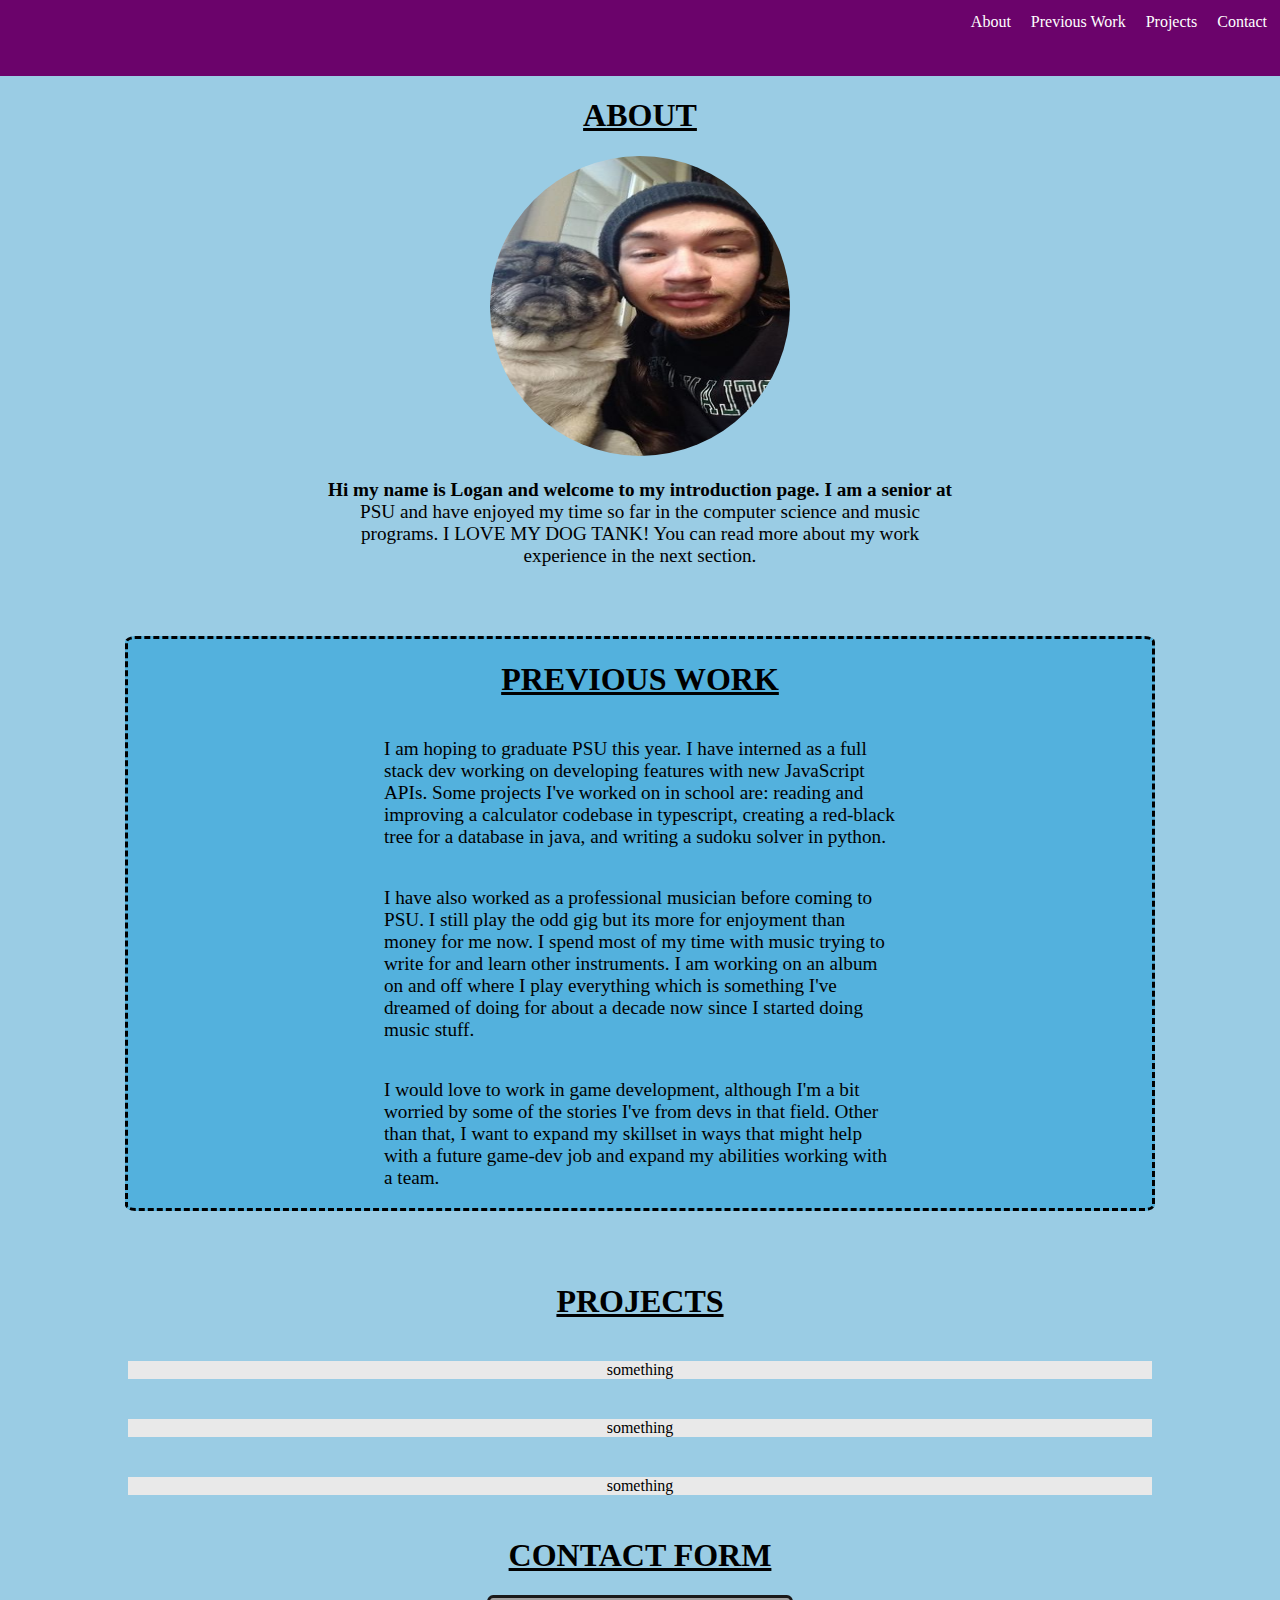
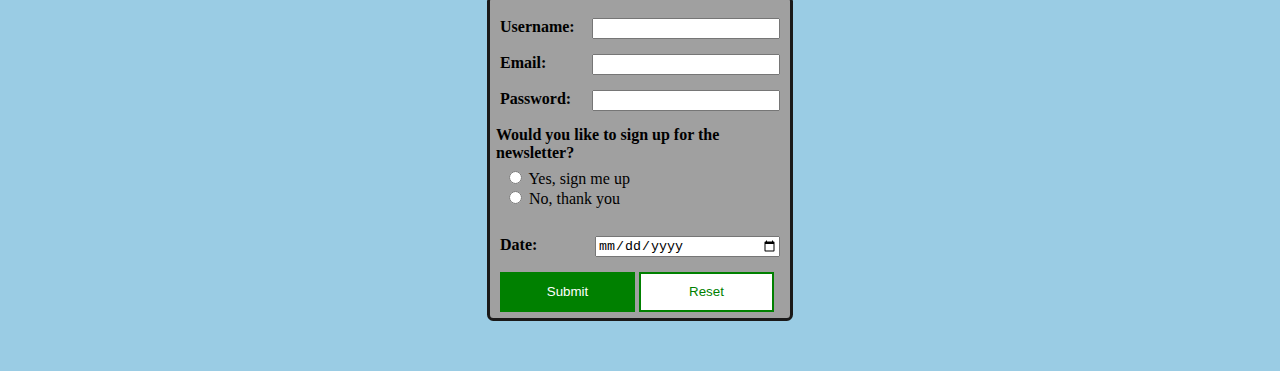
==== index.html @ 836128fa "Added previous work section & project placeholders" ====
<!DOCTYPE html>
<html lang="en">
  <head>
    <meta charset="UTF-8" />
    <meta http-equiv="X-UA-Compatible" content="IE=edge" />
    <meta name="viewport" content="width=device-width, initial-scale=1.0" />
    <title>Logan's portfolio</title>
    <link rel="stylesheet" href="../styles.css" />
    <link rel="stylesheet" href="index-styles.css" />
  </head>
  <body>
    <nav>
      <div class="flex-container">
        <div class="flex-item">
          <a href="#about" class="nav-link">About</a>
        </div>
        <div class="flex-item">
          <a href="#previous-work" class="nav-link">Previous Work</a>
        </div>
        <div class="flex-item">
          <a href="#projects" class="nav-link">Projects</a>
        </div>
        <div class="flex-item">
          <a href="#contact" class="nav-link">Contact</a>
        </div>
      </div>
    </nav>
    <main>
      <div id="about" class="section">
        <h1 class="sectionHeader">ABOUT</h1>
        <img
          src="images/tank_pfp.jpg"
          alt="selfie of Logan and his dog Tank"
          width="200"
          height="200"
          class="profile-picture"
        />
        <br />
        <p id="intro-paragraph" class="text-body">
          Hi my name is Logan and welcome to my introduction page. I am a senior
          at PSU and have enjoyed my time so far in the computer science and
          music programs. I LOVE MY DOG TANK! You can read more about my work
          experience in the next section.
        </p>
      </div>

      <div id="previous-work" class="section">
        <h1 class="sectionHeader">PREVIOUS WORK</h1>
        <p class="text-body">
          I am hoping to graduate PSU this year. I have interned as a full stack
          dev working on developing features with new JavaScript APIs. Some
          projects I've worked on in school are: reading and improving a
          calculator codebase in typescript, creating a red-black tree for a
          database in java, and writing a sudoku solver in python.
        </p>
        <p class="text-body">
          I have also worked as a professional musician before coming to PSU. I
          still play the odd gig but its more for enjoyment than money for me
          now. I spend most of my time with music trying to write for and learn
          other instruments. I am working on an album on and off where I play
          everything which is something I've dreamed of doing for about a decade
          now since I started doing music stuff.
        </p>
        <p class="text-body">
          I would love to work in game development, although I'm a bit worried
          by some of the stories I've from devs in that field. Other than that,
          I want to expand my skillset in ways that might help with a future
          game-dev job and expand my abilities working with a team.
        </p>
      </div>

      <div class="project-container section" id="projects">
        <h1 class="sectionHeader">PROJECTS</h1>
        <div class="project-item">something</div>
        <div class="project-item">something</div>
        <div class="project-item">something</div>
      </div>

      <div id="contact" class="section">
        <h1 class="sectionHeader">CONTACT FORM</h1>
        <div class="container">
          <form class="form" action="">
            <label for="user" class="section-label">Username: </label>
            <input type="text" id="user" class="input-box" /><br /><br />
            <label for="email" class="section-label">Email: </label>
            <input type="email" id="email" class="input-box" /><br /><br />
            <label for="pass" class="section-label">Password: </label>
            <input type="password" id="pass" class="input-box" /><br /><br />

            <fieldset id="newsLetter">
              <legend class="section-label">
                Would you like to sign up for the newsletter?
              </legend>
              <input
                type="radio"
                class="input-radio"
                id="newsLetterYes"
                name="newsLetter"
              />
              <label for="newsLetterYes">Yes, sign me up </label> <br />
              <input
                type="radio"
                class="input-radio"
                id="newsLetterNo"
                name="newsLetter"
              />
              <label for="newsLetterNo">No, thank you </label>
            </fieldset>
            <br />
            <label for="date" class="section-label">Date: </label>
            <input type="date" id="date" class="input-box" /><br /><br />
            <input
              type="submit"
              value="Submit"
              class="btn btn-primary"
              id="submit"
            />
            <input type="reset" value="Reset" class="btn btn-secondary" />
          </form>
        </div>
      </div>
    </main>
  </body>
</html>
---- index-styles.css ----
body {
  margin: 0px;
  --button-primary: rgb(107, 3, 107);
  --button-hover: rgb(3, 100, 3);
  --button-active: rgb(233, 184, 25);
  --text-color: rgb(255, 255, 255);
  background-color: rgb(154, 204, 228);
  --element-highlight-color: rgb(83, 177, 221);
  --container-border-color: rgb(26, 25, 25);
  --container-background-color: rgb(160, 160, 160);
  --primary-bg-color: green;
  --primary-bg-color-hover: orange;
  --primary-text-color: white;
  --primary-text-color-hover: black;
  --primary-border-color: green;
  --primary-border-color-hover: black;
  --secondary-bg-color: white;
  --secondary-bg-color-hover: black;
  --secondary-text-color: green;
  --secondary-text-color-hover: red;
  --secondary-border-color: green;
  --secondary-border-color-hover: red;
  margin: auto;
  text-align: center;
}

.flex-container {
  background-color: var(--button-primary);
  display: flex;
  flex-wrap: wrap;
  justify-content: right;
  color: var(--button-primary);
  border-style: solid;
  margin: 0px;
}

.flex-item {
  background-color: var(--button-primary);
  height: 50px;
  padding: 10px;
  margin: 0px;
}

.flex-item:hover {
  background-color: var(--button-hover);
}

.flex-item:active {
  background-color: var(--button-active);
}

.flex-item:focus-within {
  border-style: solid;
  border-color: var(--button-active);
}

.nav-link {
  color: var(--text-color);
  display: table-cell;
  text-align: center;
  vertical-align: middle;
  text-decoration: none;
  outline-color: transparent;
}

.profile-picture {
  border-radius: 100%;
  width: 300px;
  height: 300px;
}

.section {
  margin-bottom: 50px;
}

.sectionHeader {
  text-decoration: underline;
  text-align: center;
}

#intro-paragraph {
  text-align: center;
}

#intro-paragraph::first-line {
  font-weight: bolder;
}

#previous-work {
  background-color: var(--element-highlight-color);
  width: 80%;
  display: inline-block;
  border-radius: 1%;
  border-style: dashed;
}

.text-body {
  display: inline-block;
  text-align: left;
  width: 50%;
  font-size: larger;
}

.container {
  margin: auto;
  text-align: center;
  width: 300px;
  height: 300px;
  border-style: solid;
  border-radius: 2%;
  border-color: var(--container-border-color);
  background-color: var(--container-background-color);
  position: relative;
  padding-top: 20px;
}

.form {
  margin: auto;
  text-align: left;
  width: 100%;
}

.section-label {
  font-size: medium;
  font-weight: bold;
  margin-left: 10px;
  display: inline-block;
}

fieldset {
  border: 0;
  position: relative;
  left: -20px;
}

.input-box {
  width: 180px;
  position: absolute;
  right: 10px;
}

.input-radio {
  margin-left: 25px;
}

#submit {
  margin-left: 10px;
}

.btn {
  width: 135px;
  height: 40px;
}

.btn-primary {
  color: var(--primary-text-color);
  background-color: var(--primary-bg-color);
  border-color: var(--primary-border-color);
  border-style: solid;
}

.btn-primary:hover {
  color: var(--primary-text-color-hover);
  background-color: var(--primary-bg-color-hover);
  border-color: var(--primary-border-color-hover);
  border-style: solid;
}

.btn-secondary {
  color: var(--secondary-text-color);
  background-color: var(--secondary-bg-color);
  border-color: var(--secondary-border-color);
  border-style: solid;
}

.btn-secondary:hover {
  color: var(--secondary-text-color-hover);
  background-color: var(--secondary-bg-color-hover);
  border-color: var(--secondary-border-color-hover);
  border-style: solid;
}

.project-container {
  margin: auto;
  text-align: center;
  justify-content: center;
  width: 100%;
  height: 100%;
  position: relative;
}

.project-item {
  display: inline-block;
  text-align: center;
  background-color: rgb(233, 233, 233);
  justify-content: center;
  color: black;
  margin: 20px;
  width: 80%;
}

.video {
  width: 100%;
  height: 100%;
}
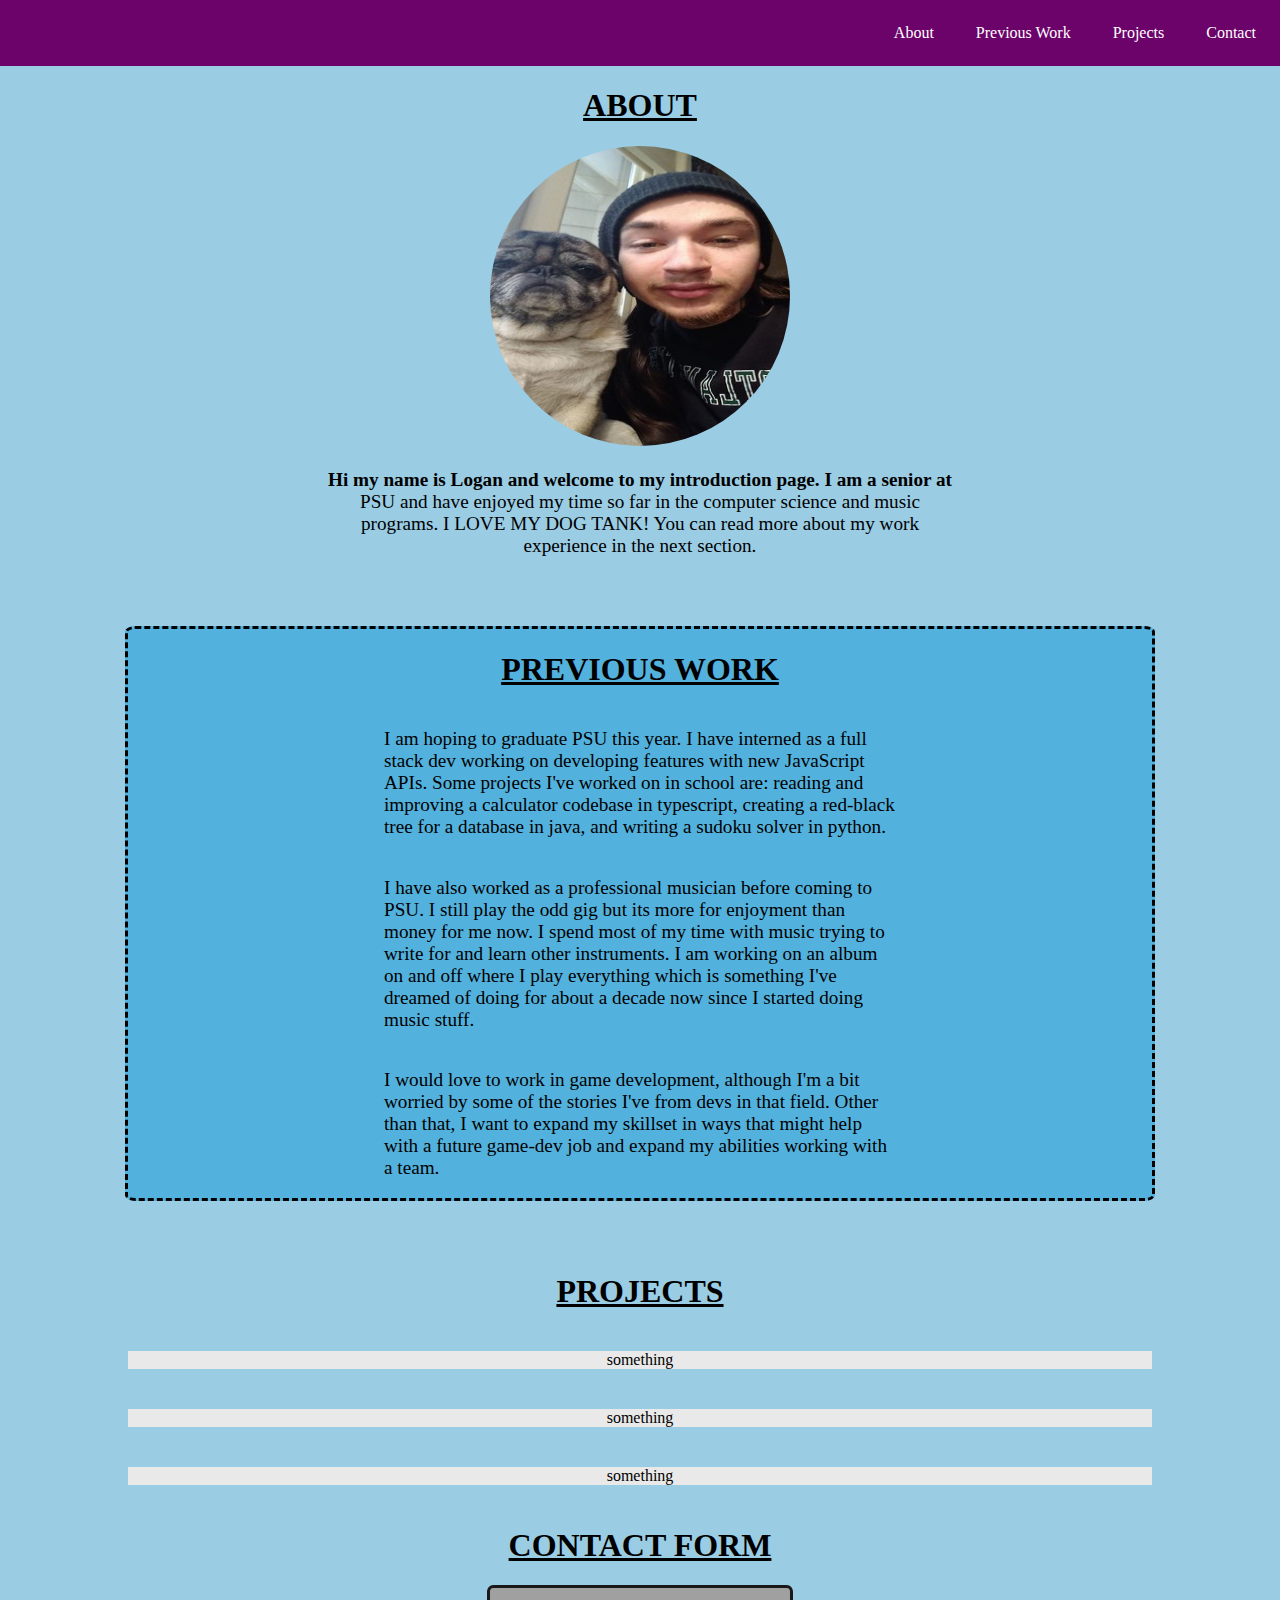
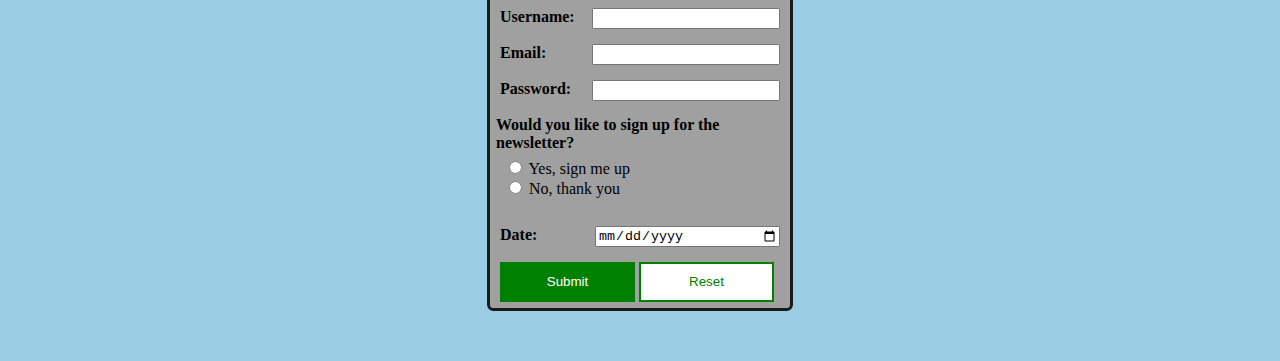
==== commit 127c16ef: "Navbar now works by clicking any part" ====
--- a/index.html
+++ b/index.html
@@ -7,6 +7,8 @@
     <title>Logan's portfolio</title>
     <link rel="stylesheet" href="../styles.css" />
     <link rel="stylesheet" href="index-styles.css" />
+    <script src="https://ajax.googleapis.com/ajax/libs/jquery/3.1.0/jquery.min.js"></script>
+    <script defer src="index.js"></script>
   </head>
   <body>
     <nav>
--- a/index-styles.css
+++ b/index-styles.css
@@ -35,32 +35,31 @@
 }
 
 .flex-item {
-  background-color: var(--button-primary);
-  height: 50px;
-  padding: 10px;
+  display: inline-block;
+  padding: 1px;
   margin: 0px;
 }
 
-.flex-item:hover {
-  background-color: var(--button-hover);
-}
-
-.flex-item:active {
+.nav-link:active {
   background-color: var(--button-active);
 }
 
-.flex-item:focus-within {
+.nav-link:focus-within {
   border-style: solid;
   border-color: var(--button-active);
 }
 
 .nav-link {
   color: var(--text-color);
-  display: table-cell;
-  text-align: center;
-  vertical-align: middle;
+  display: inline-block;
+  text-align: center;
   text-decoration: none;
   outline-color: transparent;
+  padding: 20px;
+}
+
+.nav-link:hover {
+  background-color: var(--button-hover);
 }
 
 .profile-picture {
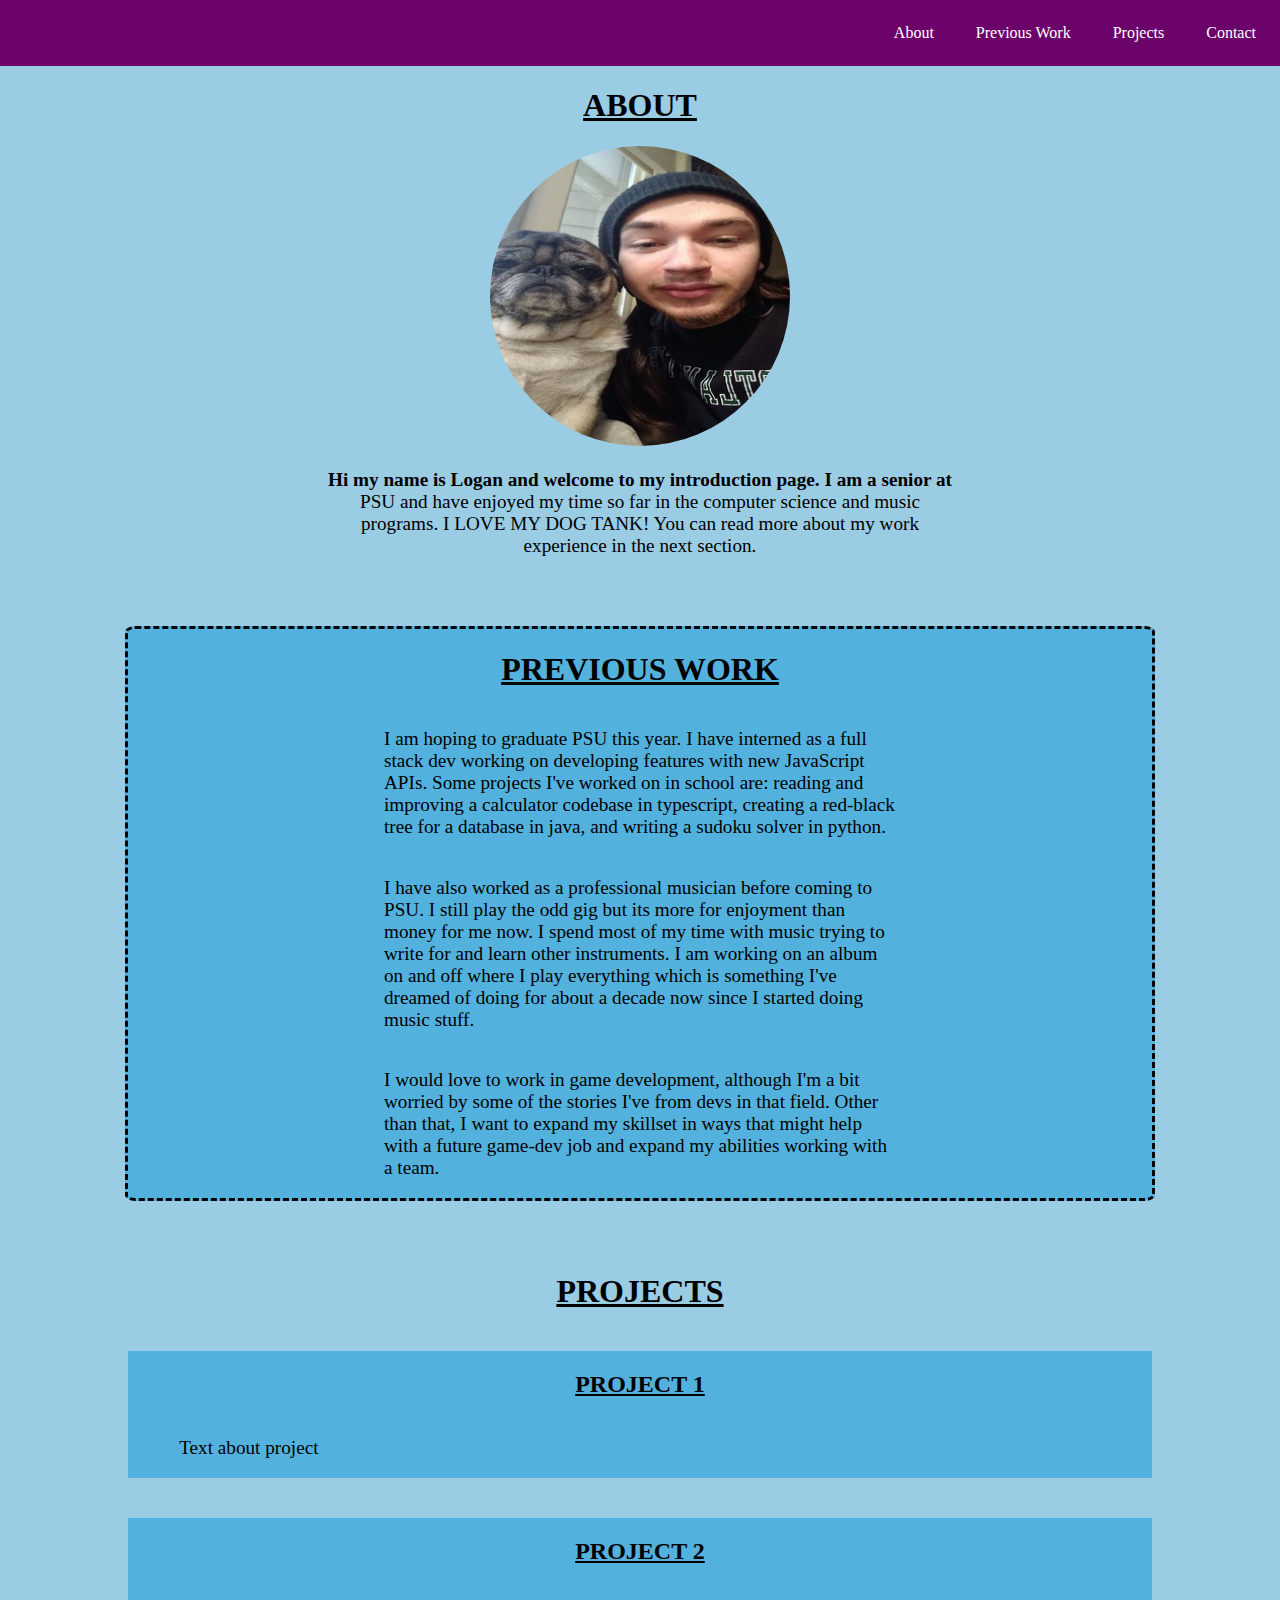
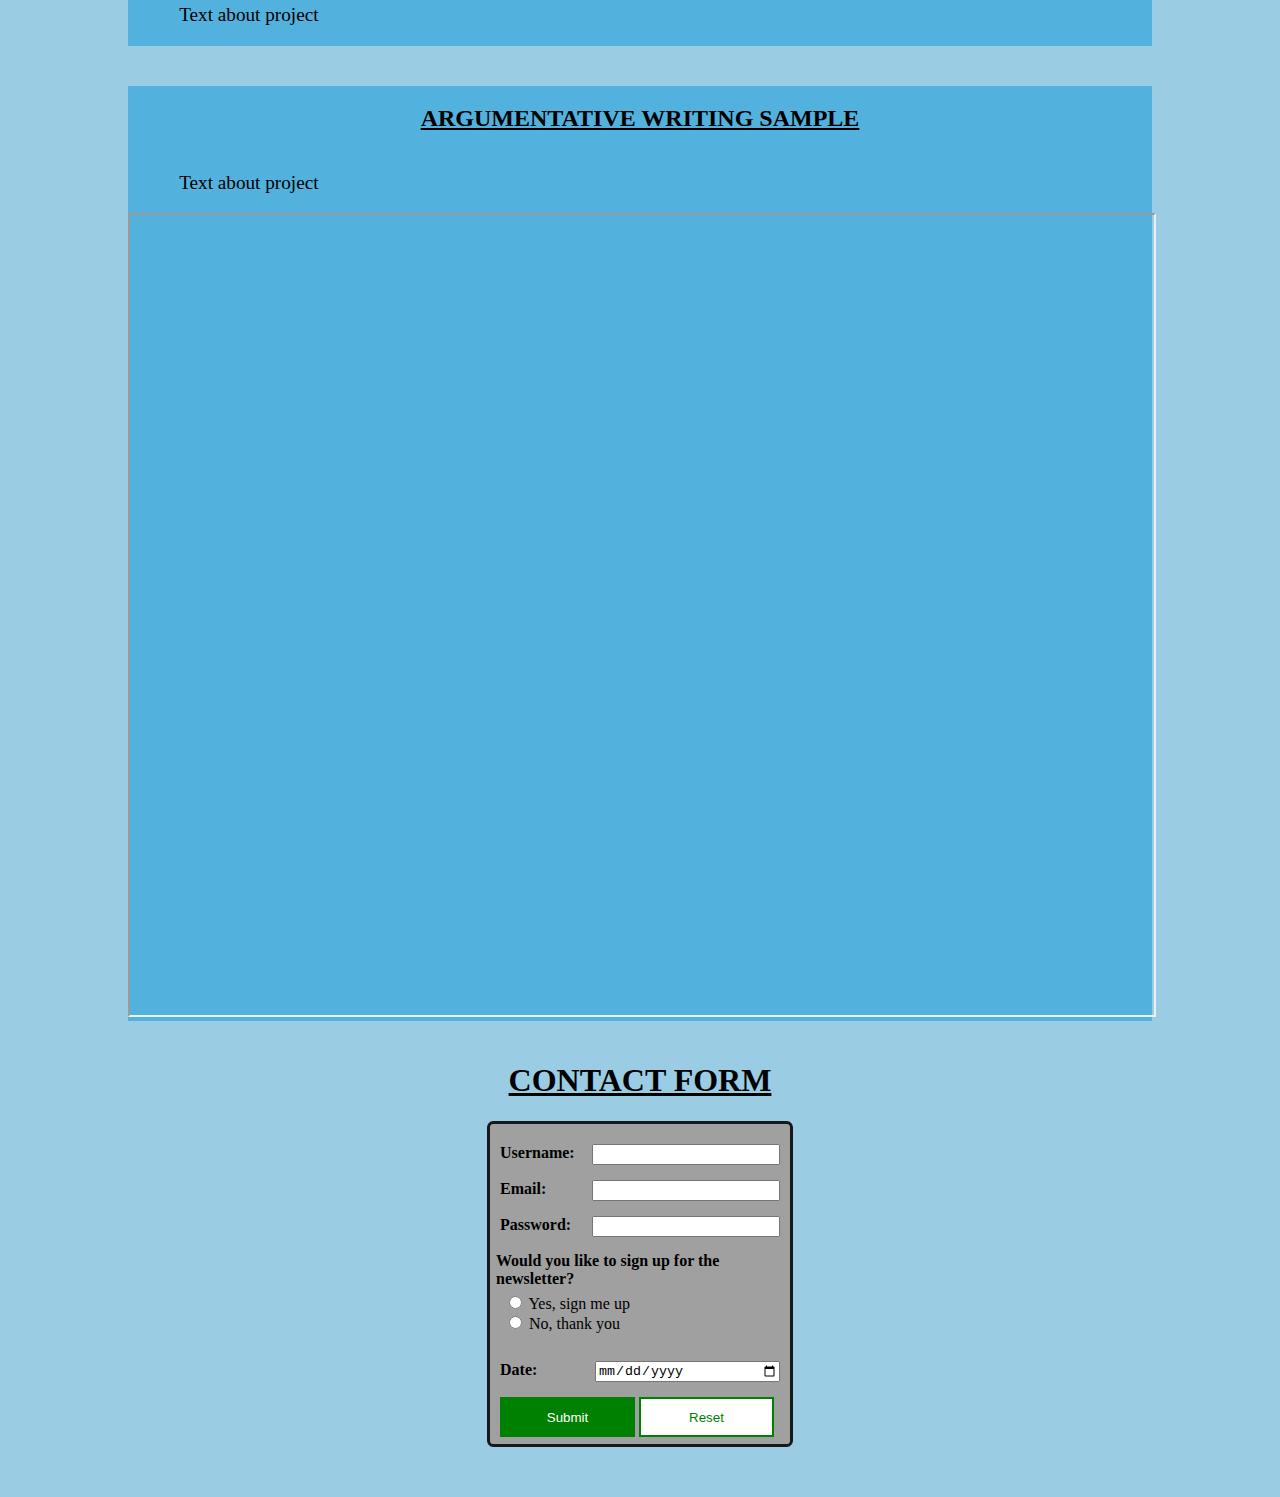
==== commit 82523c97: "Added some js features and project 3" ====
--- a/index.html
+++ b/index.html
@@ -36,6 +36,7 @@
           width="200"
           height="200"
           class="profile-picture"
+          id="pfp"
         />
         <br />
         <p id="intro-paragraph" class="text-body">
@@ -73,15 +74,29 @@
 
       <div class="project-container section" id="projects">
         <h1 class="sectionHeader">PROJECTS</h1>
-        <div class="project-item">something</div>
-        <div class="project-item">something</div>
-        <div class="project-item">something</div>
+        <div class="project-item">
+          <h2 class="sectionHeader">PROJECT 1</h2>
+          <p class="project-text-body">Text about project</p>
+          
+        </div>
+
+        <div class="project-item">
+          <h2 class="sectionHeader">PROJECT 2</h2>
+          <p class="project-text-body">Text about project</p>
+
+        </div>
+        
+        <div class="project-item">
+          <h2 class="sectionHeader">ARGUMENTATIVE WRITING SAMPLE</h2>
+          <p class="project-text-body">Text about project</p>
+          <iframe class="pdf" src="Sexism in Music Research Paper.pdf"></iframe>
+        </div>
       </div>
 
       <div id="contact" class="section">
         <h1 class="sectionHeader">CONTACT FORM</h1>
         <div class="container">
-          <form class="form" action="">
+          <form class="form" id="contactForm" action="" onsubmit="return false">
             <label for="user" class="section-label">Username: </label>
             <input type="text" id="user" class="input-box" /><br /><br />
             <label for="email" class="section-label">Email: </label>
--- a/index-styles.css
+++ b/index-styles.css
@@ -100,6 +100,13 @@
   font-size: larger;
 }
 
+.project-text-body {
+  display: inline-block;
+  text-align: left;
+  width: 90%;
+  font-size: larger;
+}
+
 .container {
   margin: auto;
   text-align: center;
@@ -191,14 +198,14 @@
 .project-item {
   display: inline-block;
   text-align: center;
-  background-color: rgb(233, 233, 233);
+  background-color: var(--element-highlight-color);
   justify-content: center;
   color: black;
   margin: 20px;
   width: 80%;
 }
 
-.video {
+.pdf {
   width: 100%;
-  height: 100%;
+  height: 800px;
 }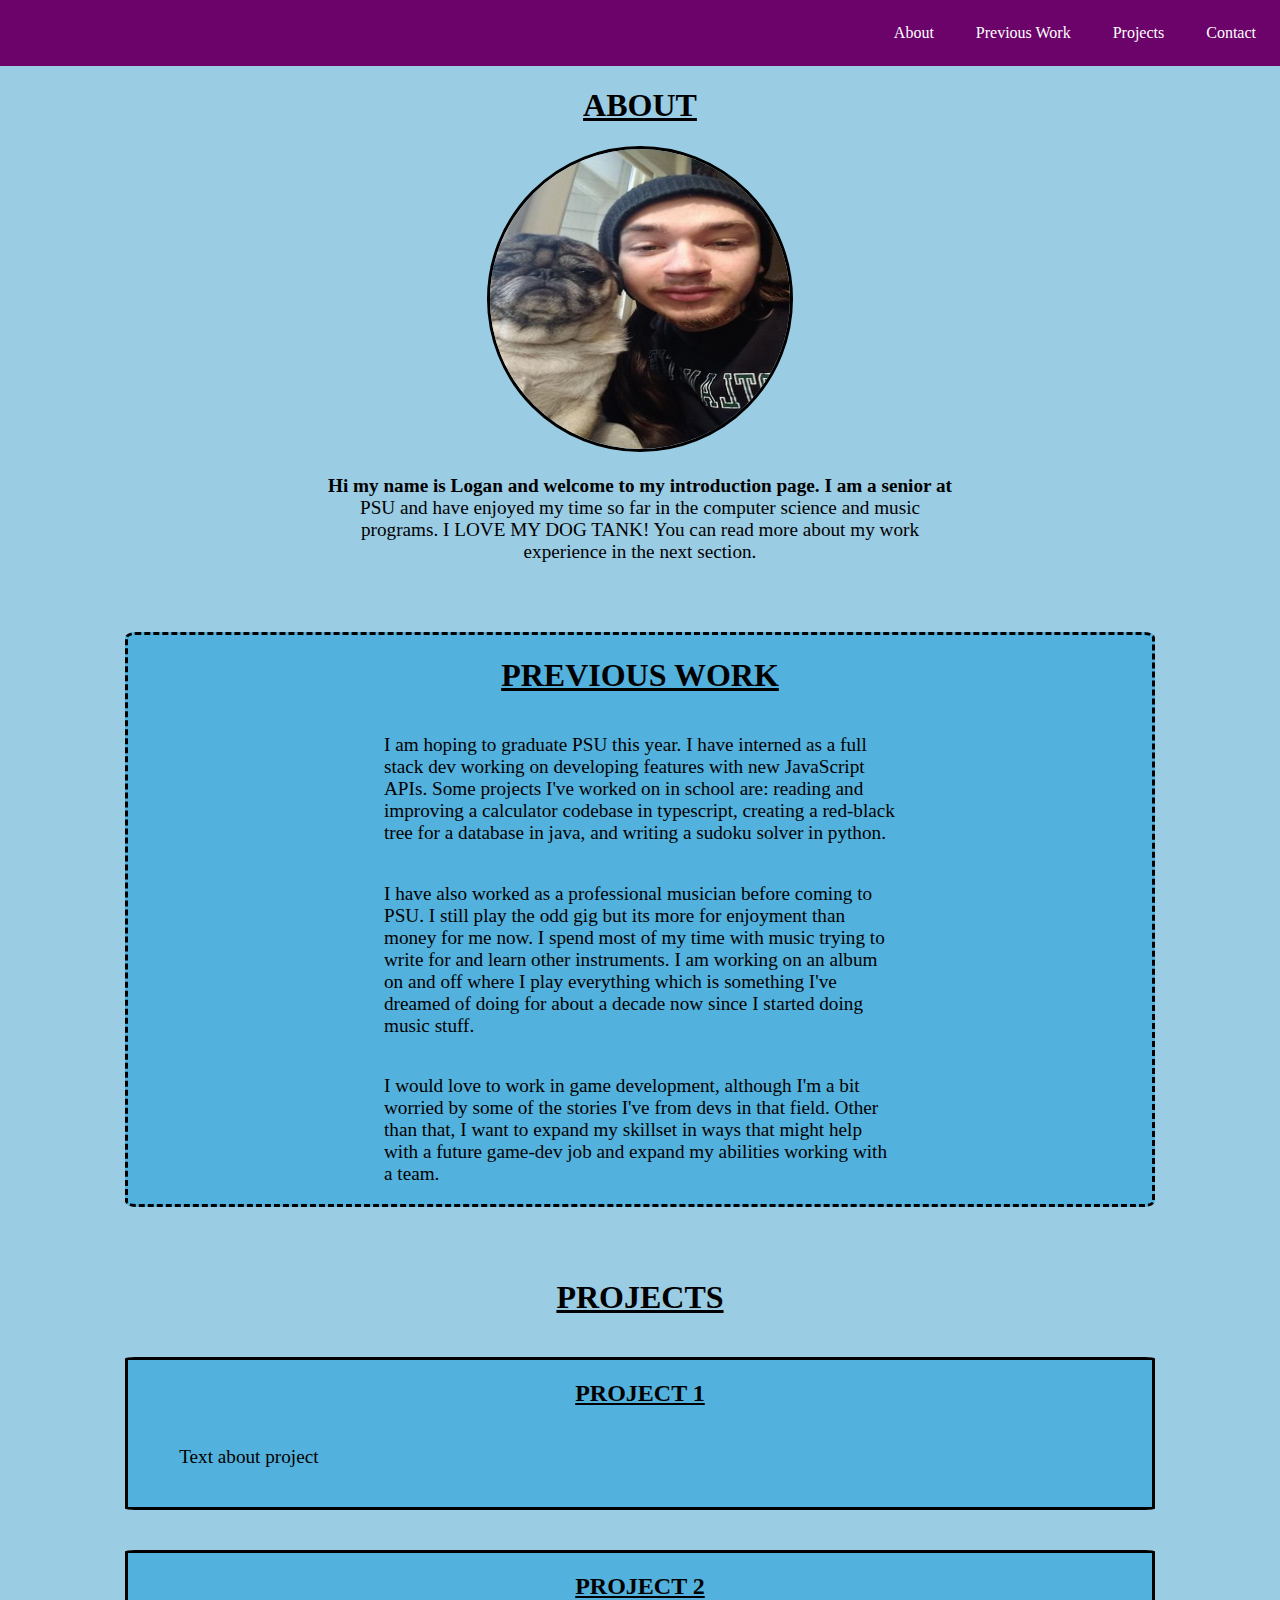
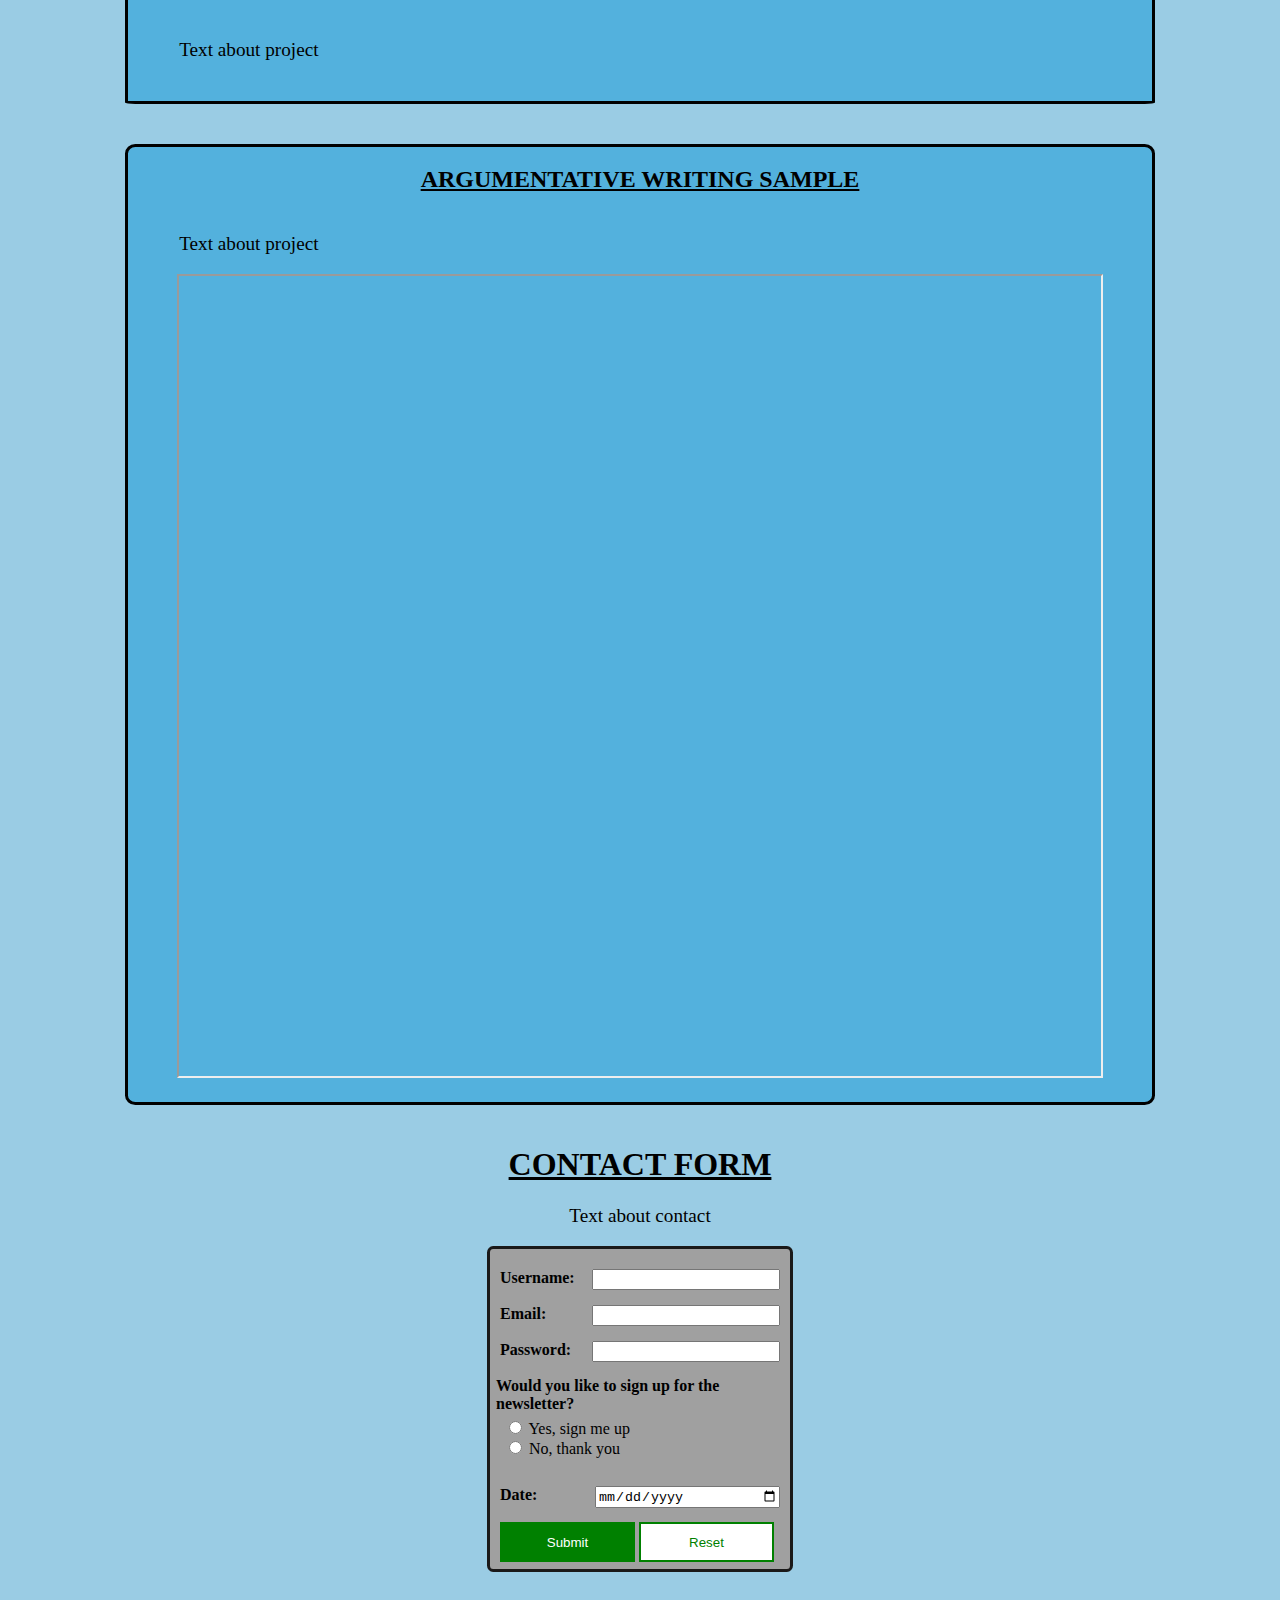
==== commit 136894b0: "Added styles and placeholder text to more sections" ====
--- a/index.html
+++ b/index.html
@@ -77,7 +77,7 @@
         <div class="project-item">
           <h2 class="sectionHeader">PROJECT 1</h2>
           <p class="project-text-body">Text about project</p>
-          
+
         </div>
 
         <div class="project-item">
@@ -95,6 +95,7 @@
 
       <div id="contact" class="section">
         <h1 class="sectionHeader">CONTACT FORM</h1>
+        <p id="contact-text" class="text-body">Text about contact</p>
         <div class="container">
           <form class="form" id="contactForm" action="" onsubmit="return false">
             <label for="user" class="section-label">Username: </label>
--- a/index-styles.css
+++ b/index-styles.css
@@ -66,6 +66,7 @@
   border-radius: 100%;
   width: 300px;
   height: 300px;
+  border: solid;
 }
 
 .section {
@@ -98,6 +99,12 @@
   text-align: left;
   width: 50%;
   font-size: larger;
+}
+
+#contact-text {
+  text-align: center;
+  width: 40%;
+  margin-top: 0px;
 }
 
 .project-text-body {
@@ -202,10 +209,13 @@
   justify-content: center;
   color: black;
   margin: 20px;
+  padding-bottom: 20px;
   width: 80%;
+  border-radius: 1%;
+  border-style: solid;
 }
 
 .pdf {
-  width: 100%;
+  width: 90%;
   height: 800px;
-}+}
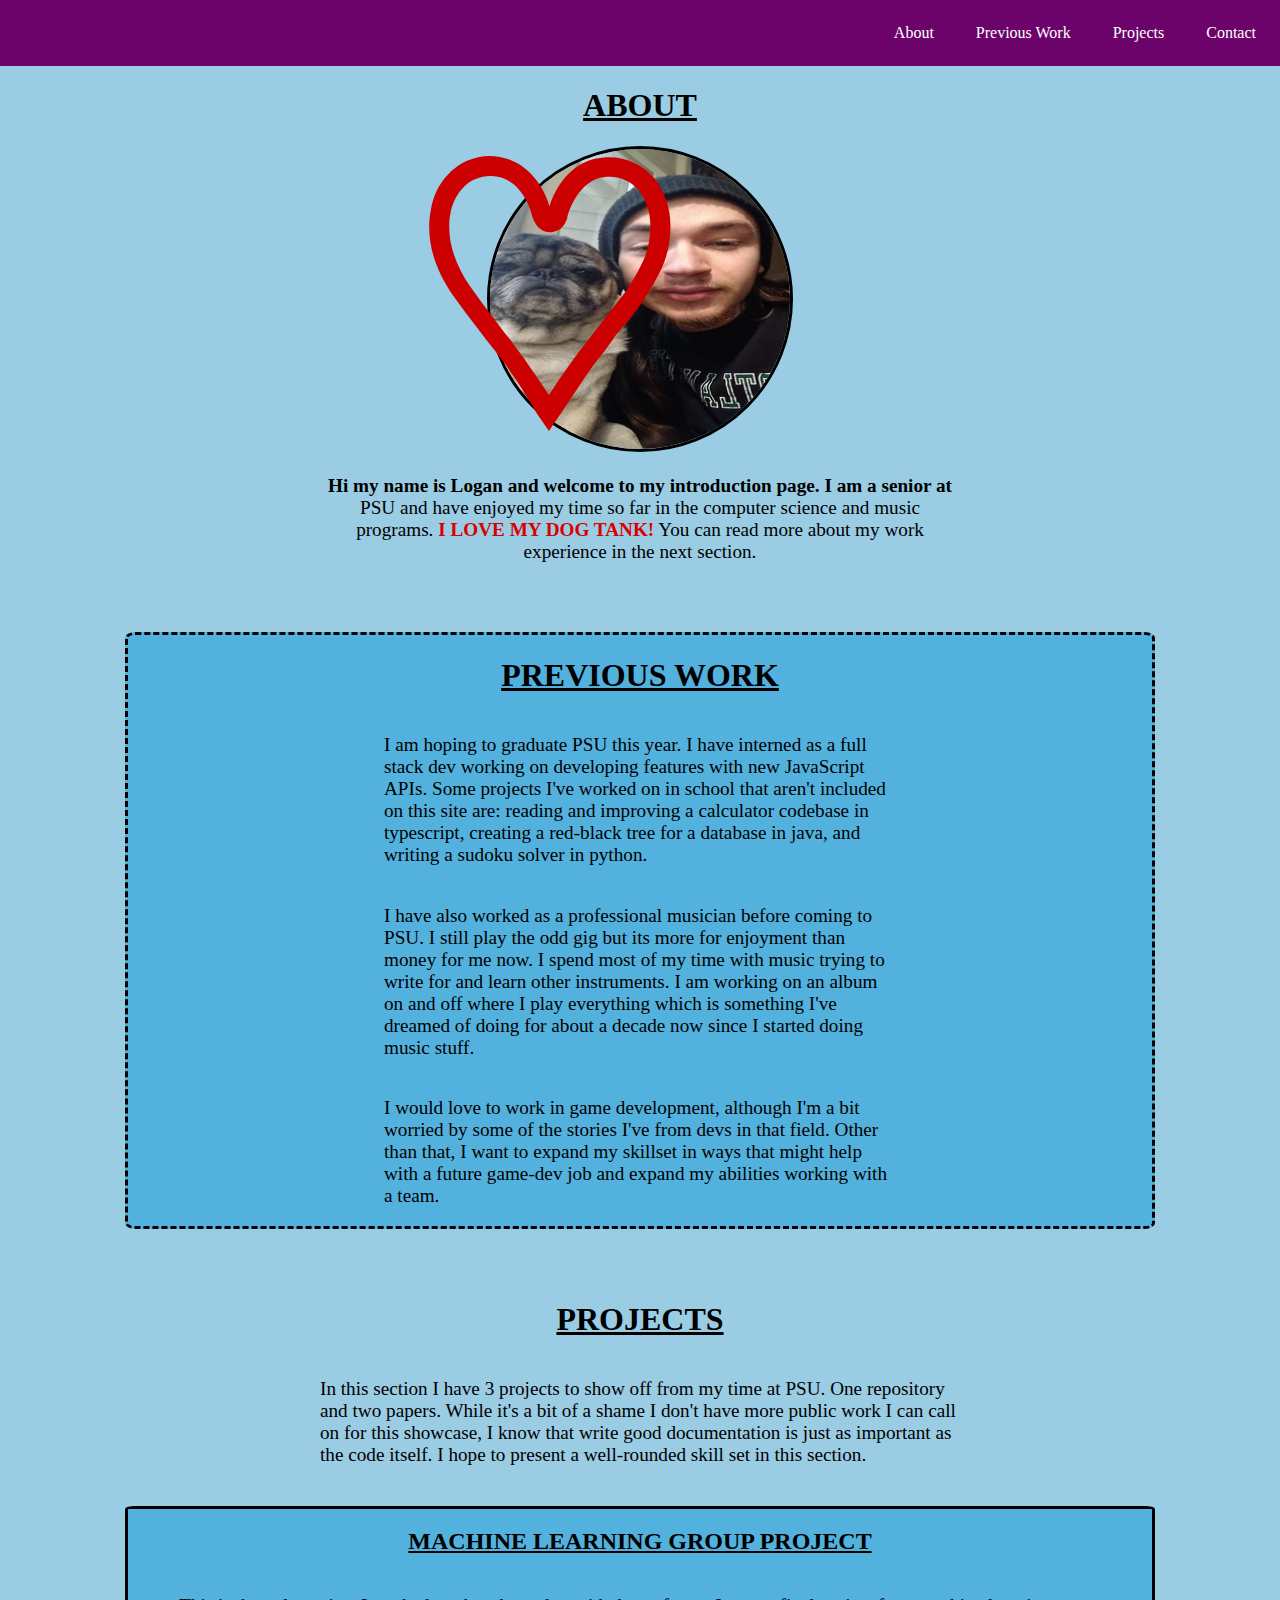
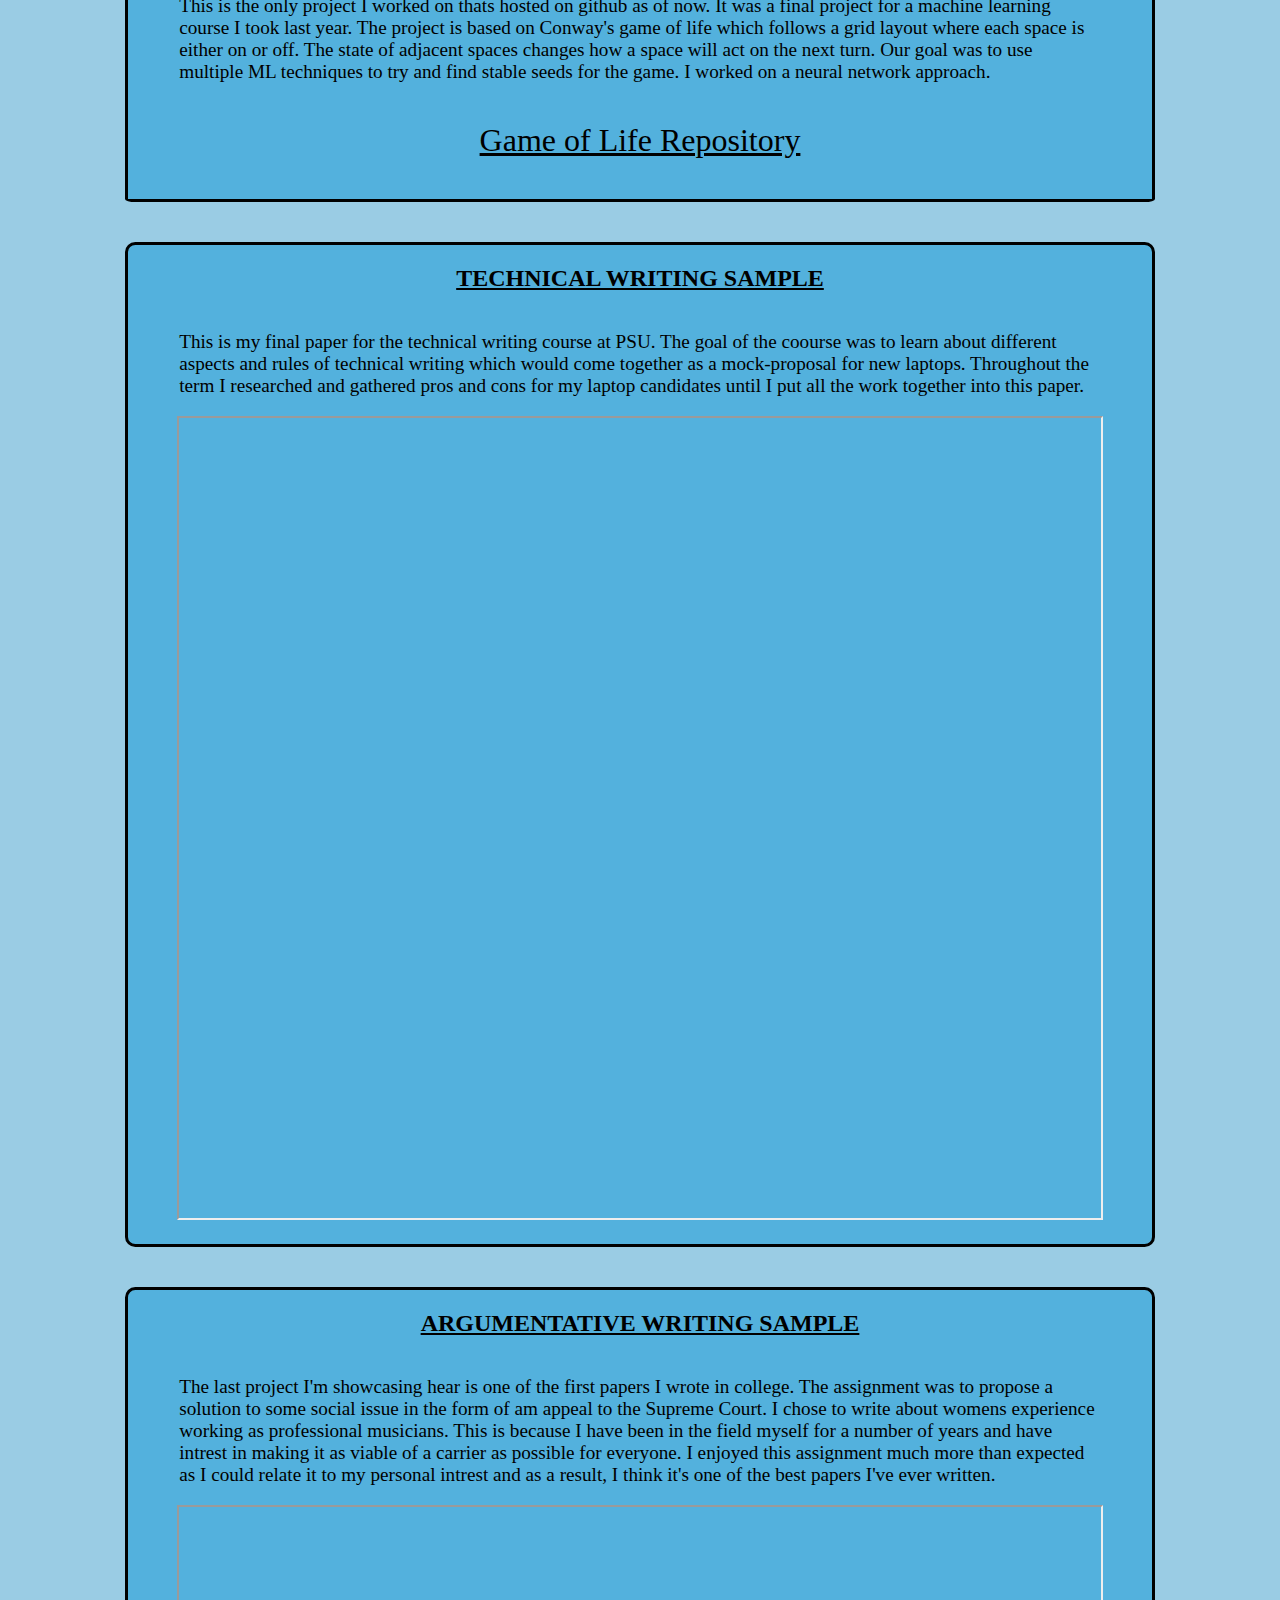
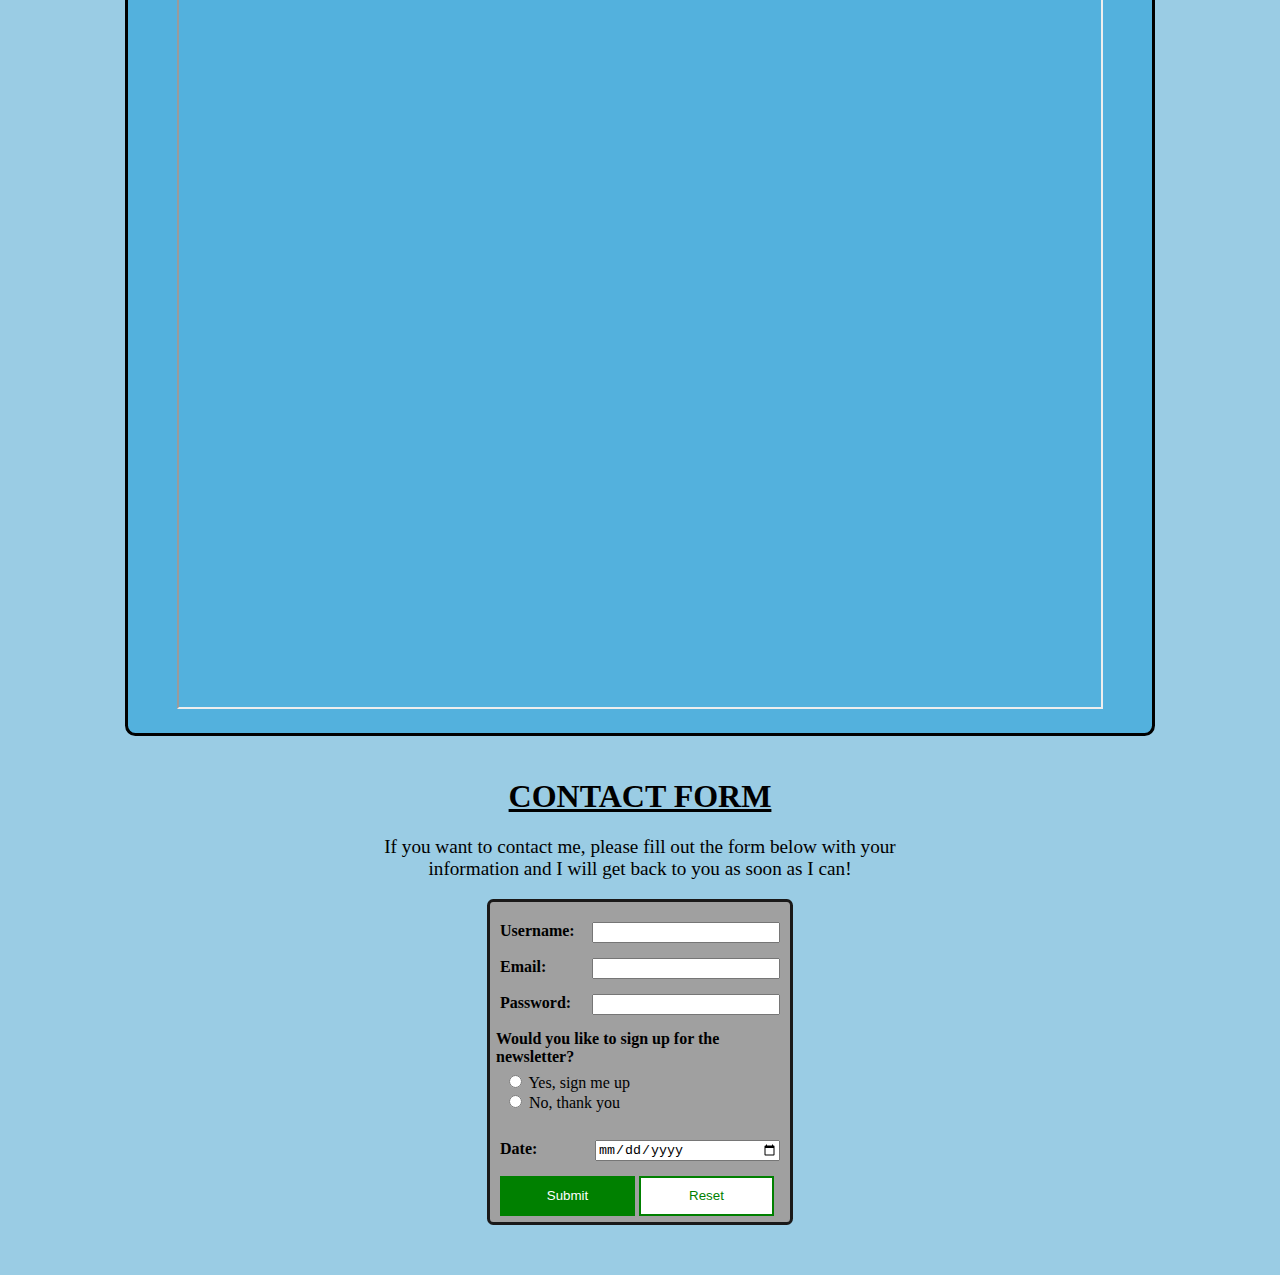
==== commit f135b52b: "All content and supporting text added" ====
--- a/index.html
+++ b/index.html
@@ -7,7 +7,6 @@
     <title>Logan's portfolio</title>
     <link rel="stylesheet" href="../styles.css" />
     <link rel="stylesheet" href="index-styles.css" />
-    <script src="https://ajax.googleapis.com/ajax/libs/jquery/3.1.0/jquery.min.js"></script>
     <script defer src="index.js"></script>
   </head>
   <body>
@@ -30,6 +29,7 @@
     <main>
       <div id="about" class="section">
         <h1 class="sectionHeader">ABOUT</h1>
+        <img id="tank-heart" src="images\Empty_vector_heart.svg"/>
         <img
           src="images/tank_pfp.jpg"
           alt="selfie of Logan and his dog Tank"
@@ -42,7 +42,9 @@
         <p id="intro-paragraph" class="text-body">
           Hi my name is Logan and welcome to my introduction page. I am a senior
           at PSU and have enjoyed my time so far in the computer science and
-          music programs. I LOVE MY DOG TANK! You can read more about my work
+          music programs. 
+          <span id="tank-text">I LOVE MY DOG TANK!</span>
+          You can read more about my work
           experience in the next section.
         </p>
       </div>
@@ -52,9 +54,10 @@
         <p class="text-body">
           I am hoping to graduate PSU this year. I have interned as a full stack
           dev working on developing features with new JavaScript APIs. Some
-          projects I've worked on in school are: reading and improving a
-          calculator codebase in typescript, creating a red-black tree for a
-          database in java, and writing a sudoku solver in python.
+          projects I've worked on in school that aren't included on this site
+          are: reading and improving a calculator codebase in typescript,
+          creating a red-black tree for a database in java, and writing a sudoku
+          solver in python.
         </p>
         <p class="text-body">
           I have also worked as a professional musician before coming to PSU. I
@@ -74,28 +77,74 @@
 
       <div class="project-container section" id="projects">
         <h1 class="sectionHeader">PROJECTS</h1>
+        <p class="text-body">
+          In this section I have 3 projects to show off from my time at PSU. One
+          repository and two papers. While it's a bit of a shame I don't have
+          more public work I can call on for this showcase, I know that write
+          good documentation is just as important as the code itself. I hope to
+          present a well-rounded skill set in this section.
+        </p>
         <div class="project-item">
-          <h2 class="sectionHeader">PROJECT 1</h2>
-          <p class="project-text-body">Text about project</p>
-
+          <h2 class="sectionHeader">MACHINE LEARNING GROUP PROJECT</h2>
+          <p class="project-text-body">
+            This is the only project I worked on thats hosted on github as of
+            now. It was a final project for a machine learning course I took
+            last year. The project is based on Conway's game of life which
+            follows a grid layout where each space is either on or off. The
+            state of adjacent spaces changes how a space will act on the next
+            turn. Our goal was to use multiple ML techniques to try and find
+            stable seeds for the game. I worked on a neural network approach.
+          </p>
+          <a
+            href="https://github.com/cmdrpug/GameOfLife-Thresher"
+            class="nav-link"
+            id="game-of-life-link"
+            >Game of Life Repository</a
+          >
         </div>
 
         <div class="project-item">
-          <h2 class="sectionHeader">PROJECT 2</h2>
-          <p class="project-text-body">Text about project</p>
+          <h2 class="sectionHeader">TECHNICAL WRITING SAMPLE</h2>
+          <p class="project-text-body">
+            This is my final paper for the technical writing course at PSU. The
+            goal of the coourse was to learn about different aspects and rules
+            of technical writing which would come together as a mock-proposal
+            for new laptops. Throughout the term I researched and gathered pros
+            and cons for my laptop candidates until I put all the work together
+            into this paper.
+          </p>
+          <iframe
+            class="pdf"
+            src="projects/Assignment 10 - Logan Anderson.pdf"
+          ></iframe>
+        </div>
 
-        </div>
-        
         <div class="project-item">
           <h2 class="sectionHeader">ARGUMENTATIVE WRITING SAMPLE</h2>
-          <p class="project-text-body">Text about project</p>
-          <iframe class="pdf" src="Sexism in Music Research Paper.pdf"></iframe>
+          <p class="project-text-body">
+            The last project I'm showcasing hear is one of the first papers I
+            wrote in college. The assignment was to propose a solution to some
+            social issue in the form of am appeal to the Supreme Court. I chose
+            to write about womens experience working as professional musicians.
+            This is because I have been in the field myself for a number of
+            years and have intrest in making it as viable of a carrier as
+            possible for everyone. I enjoyed this assignment much more than
+            expected as I could relate it to my personal intrest and as a
+            result, I think it's one of the best papers I've ever written.
+          </p>
+          <iframe
+            class="pdf"
+            src="projects/Sexism in Music Research Paper.pdf"
+          ></iframe>
         </div>
       </div>
 
       <div id="contact" class="section">
         <h1 class="sectionHeader">CONTACT FORM</h1>
-        <p id="contact-text" class="text-body">Text about contact</p>
+        <p id="contact-text" class="text-body">
+          If you want to contact me, please fill out the form below with your
+          information and I will get back to you as soon as I can!
+        </p>
         <div class="container">
           <form class="form" id="contactForm" action="" onsubmit="return false">
             <label for="user" class="section-label">Username: </label>
--- a/index-styles.css
+++ b/index-styles.css
@@ -4,6 +4,7 @@
   --button-hover: rgb(3, 100, 3);
   --button-active: rgb(233, 184, 25);
   --text-color: rgb(255, 255, 255);
+  --link-text-color: rgb(0, 0, 0);
   background-color: rgb(154, 204, 228);
   --element-highlight-color: rgb(83, 177, 221);
   --container-border-color: rgb(26, 25, 25);
@@ -62,11 +63,34 @@
   background-color: var(--button-hover);
 }
 
+#game-of-life-link {
+  text-decoration: underline;
+  color: var(--link-text-color);
+  font-size: xx-large;
+}
+
 .profile-picture {
   border-radius: 100%;
   width: 300px;
   height: 300px;
   border: solid;
+  position: relative;
+  z-index: 0;
+}
+
+#tank-text {
+  color: rgb(219, 0, 0);
+  font-weight: bold;
+  cursor: pointer;
+}
+
+#tank-heart {
+  position: absolute;
+  width: 275px;
+  margin-left: -75px;
+  margin-top: 10px;
+  display: "none";
+  z-index: 1;
 }
 
 .section {
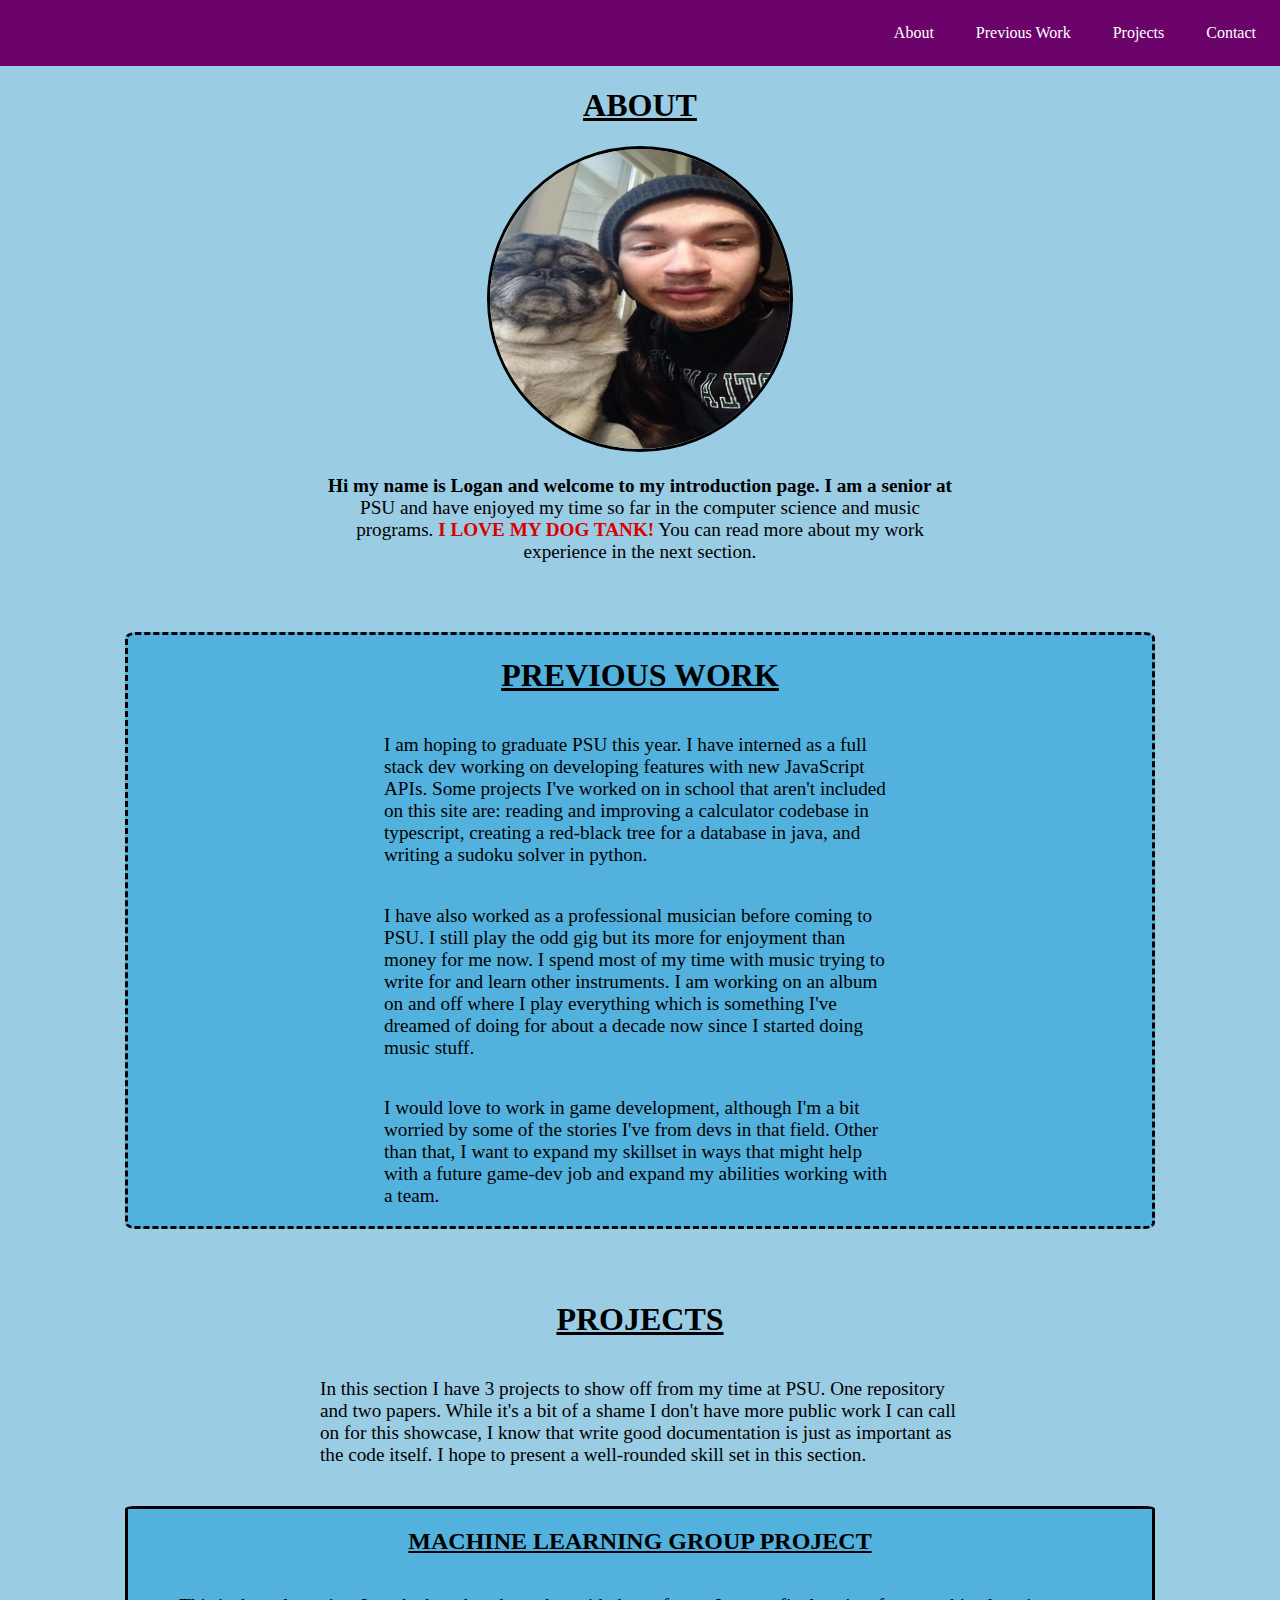
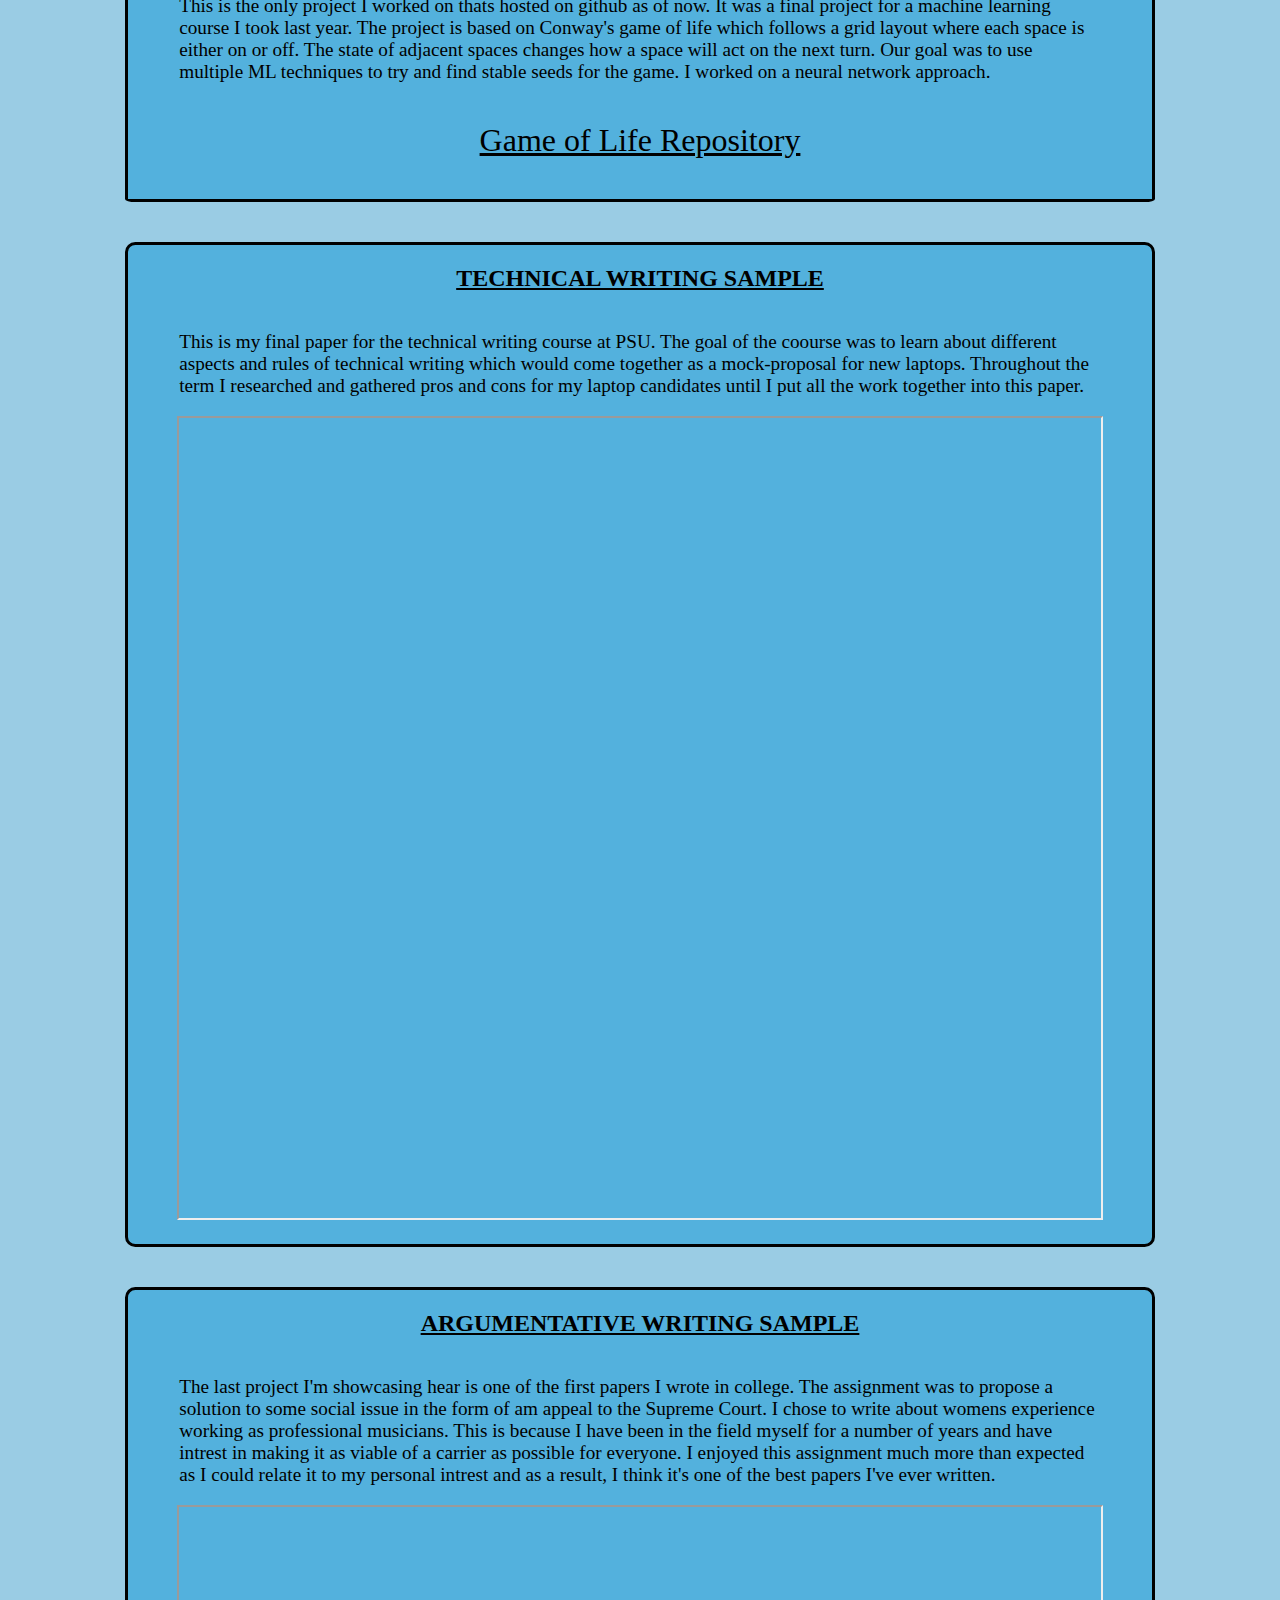
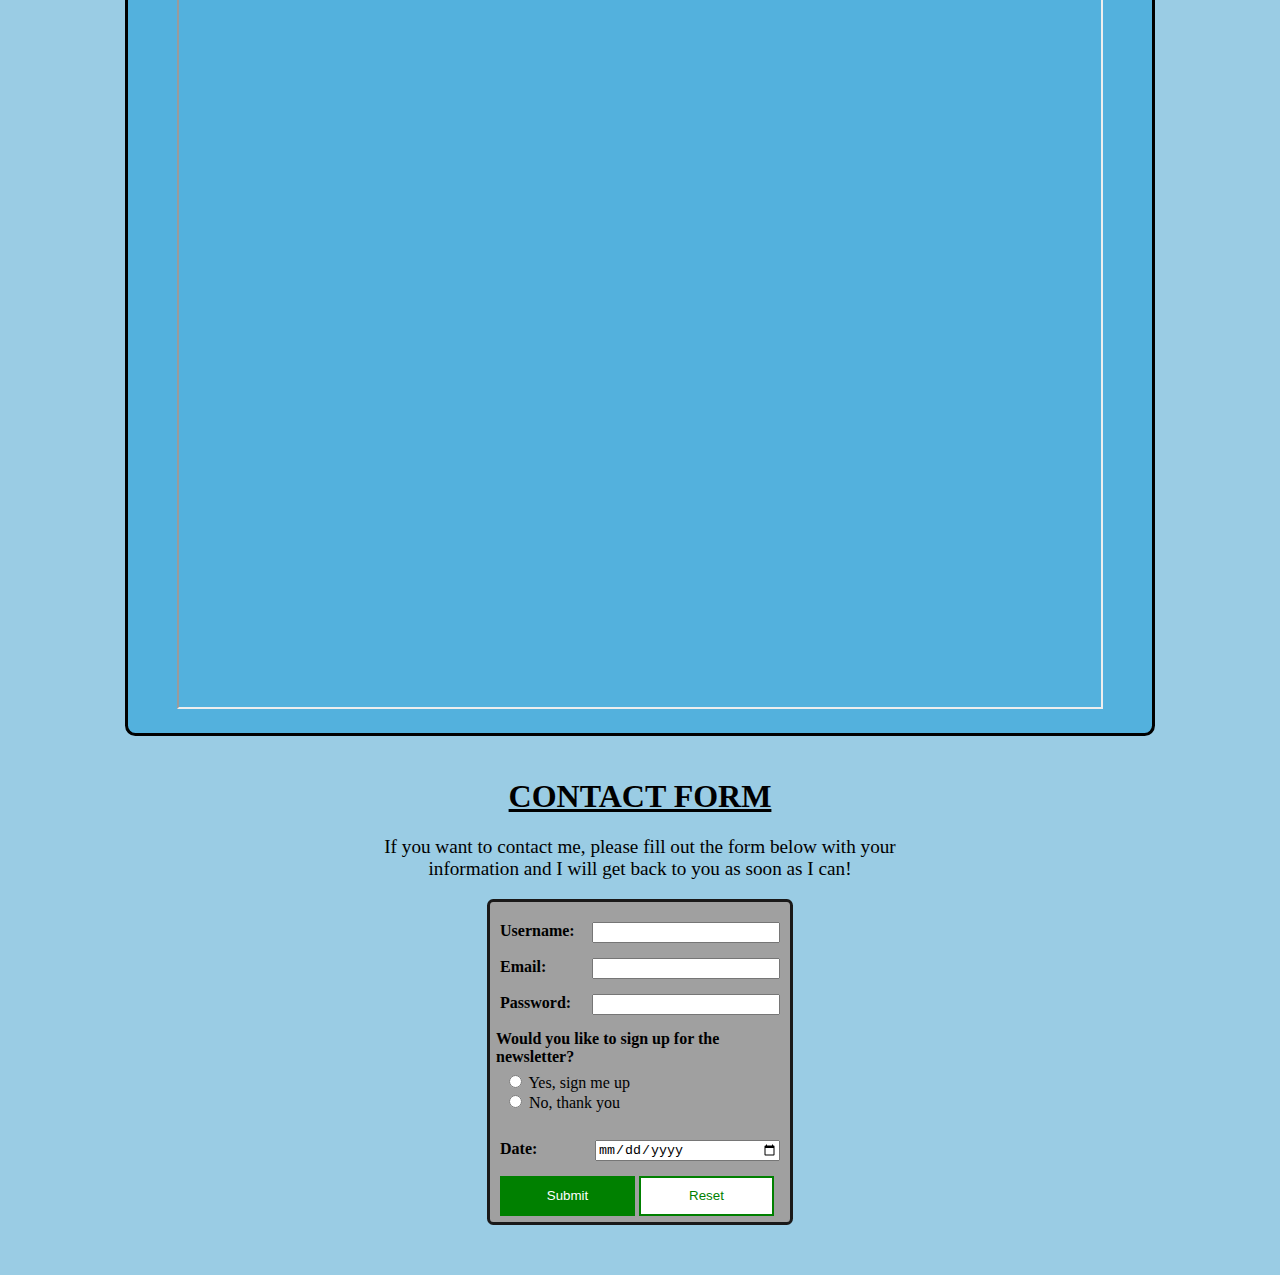
==== commit ce18a504: "added missing alt text" ====
--- a/index.html
+++ b/index.html
@@ -29,7 +29,11 @@
     <main>
       <div id="about" class="section">
         <h1 class="sectionHeader">ABOUT</h1>
-        <img id="tank-heart" src="images\Empty_vector_heart.svg"/>
+        <img
+          id="tank-heart"
+          src="images\Empty_vector_heart.svg"
+          alt="heart icon around tanks cute face"
+        />
         <img
           src="images/tank_pfp.jpg"
           alt="selfie of Logan and his dog Tank"
@@ -42,10 +46,9 @@
         <p id="intro-paragraph" class="text-body">
           Hi my name is Logan and welcome to my introduction page. I am a senior
           at PSU and have enjoyed my time so far in the computer science and
-          music programs. 
+          music programs.
           <span id="tank-text">I LOVE MY DOG TANK!</span>
-          You can read more about my work
-          experience in the next section.
+          You can read more about my work experience in the next section.
         </p>
       </div>
 
--- a/index-styles.css
+++ b/index-styles.css
@@ -81,7 +81,6 @@
 #tank-text {
   color: rgb(219, 0, 0);
   font-weight: bold;
-  cursor: pointer;
 }
 
 #tank-heart {
@@ -89,7 +88,7 @@
   width: 275px;
   margin-left: -75px;
   margin-top: 10px;
-  display: "none";
+  visibility: hidden;
   z-index: 1;
 }
 
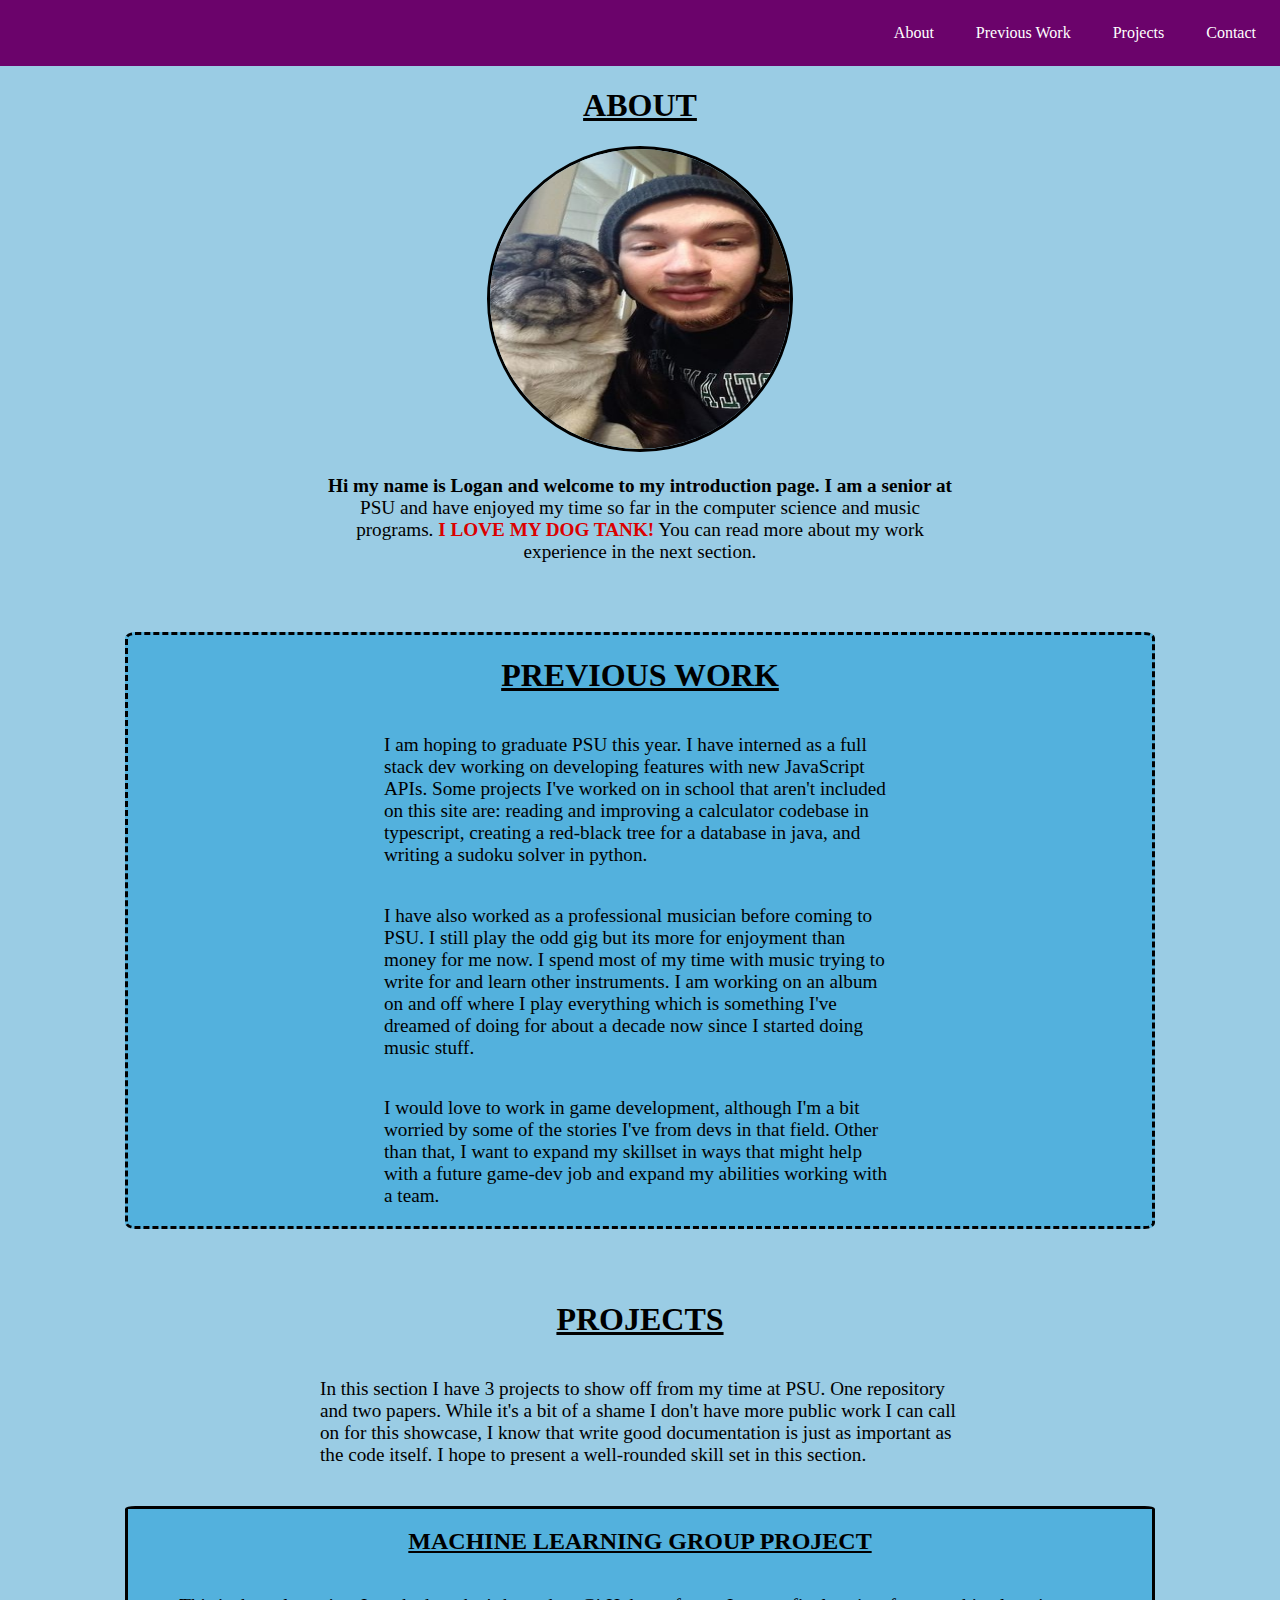
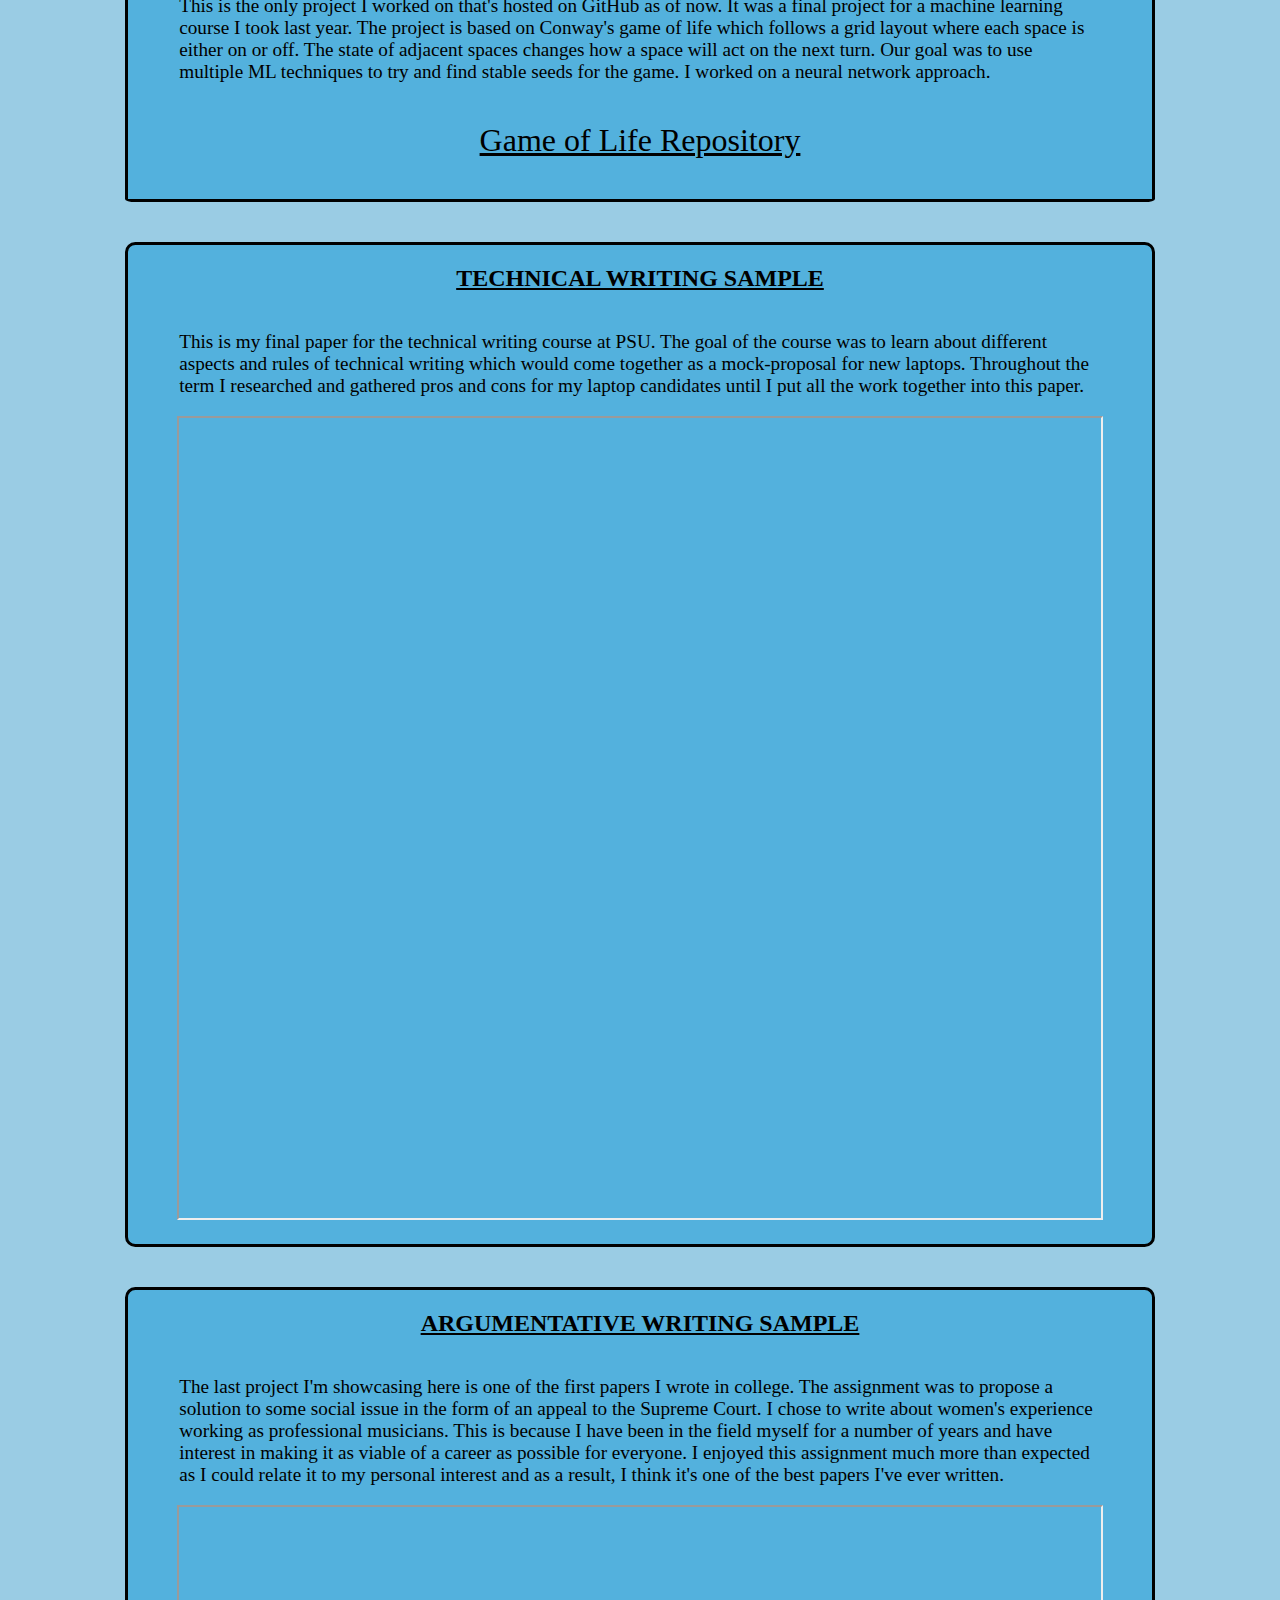
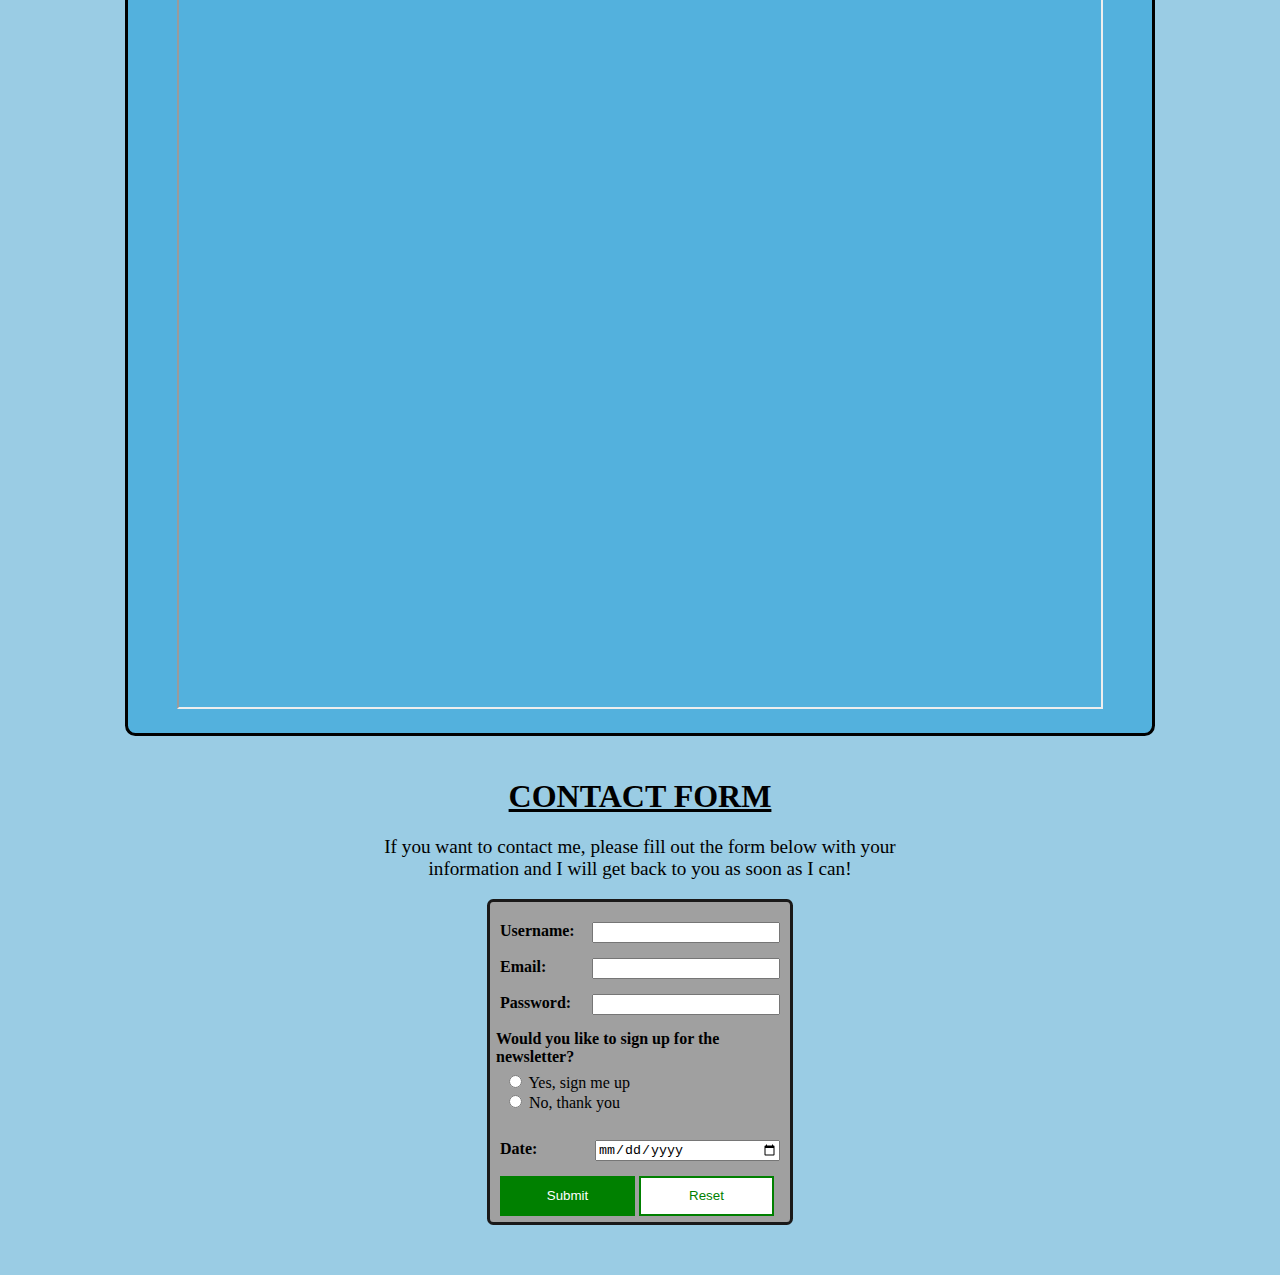
==== commit ec96b509: "Cleaned up files and added README body" ====
--- a/index.html
+++ b/index.html
@@ -90,7 +90,7 @@
         <div class="project-item">
           <h2 class="sectionHeader">MACHINE LEARNING GROUP PROJECT</h2>
           <p class="project-text-body">
-            This is the only project I worked on thats hosted on github as of
+            This is the only project I worked on that's hosted on GitHub as of
             now. It was a final project for a machine learning course I took
             last year. The project is based on Conway's game of life which
             follows a grid layout where each space is either on or off. The
@@ -110,11 +110,11 @@
           <h2 class="sectionHeader">TECHNICAL WRITING SAMPLE</h2>
           <p class="project-text-body">
             This is my final paper for the technical writing course at PSU. The
-            goal of the coourse was to learn about different aspects and rules
-            of technical writing which would come together as a mock-proposal
-            for new laptops. Throughout the term I researched and gathered pros
-            and cons for my laptop candidates until I put all the work together
-            into this paper.
+            goal of the course was to learn about different aspects and rules of
+            technical writing which would come together as a mock-proposal for
+            new laptops. Throughout the term I researched and gathered pros and
+            cons for my laptop candidates until I put all the work together into
+            this paper.
           </p>
           <iframe
             class="pdf"
@@ -125,14 +125,14 @@
         <div class="project-item">
           <h2 class="sectionHeader">ARGUMENTATIVE WRITING SAMPLE</h2>
           <p class="project-text-body">
-            The last project I'm showcasing hear is one of the first papers I
+            The last project I'm showcasing here is one of the first papers I
             wrote in college. The assignment was to propose a solution to some
-            social issue in the form of am appeal to the Supreme Court. I chose
-            to write about womens experience working as professional musicians.
+            social issue in the form of an appeal to the Supreme Court. I chose
+            to write about women's experience working as professional musicians.
             This is because I have been in the field myself for a number of
-            years and have intrest in making it as viable of a carrier as
+            years and have interest in making it as viable of a career as
             possible for everyone. I enjoyed this assignment much more than
-            expected as I could relate it to my personal intrest and as a
+            expected as I could relate it to my personal interest and as a
             result, I think it's one of the best papers I've ever written.
           </p>
           <iframe
--- a/index-styles.css
+++ b/index-styles.css
@@ -5,7 +5,6 @@
   --button-active: rgb(233, 184, 25);
   --text-color: rgb(255, 255, 255);
   --link-text-color: rgb(0, 0, 0);
-  background-color: rgb(154, 204, 228);
   --element-highlight-color: rgb(83, 177, 221);
   --container-border-color: rgb(26, 25, 25);
   --container-background-color: rgb(160, 160, 160);
@@ -21,6 +20,7 @@
   --secondary-text-color-hover: red;
   --secondary-border-color: green;
   --secondary-border-color-hover: red;
+  background-color: rgb(154, 204, 228);
   margin: auto;
   text-align: center;
 }
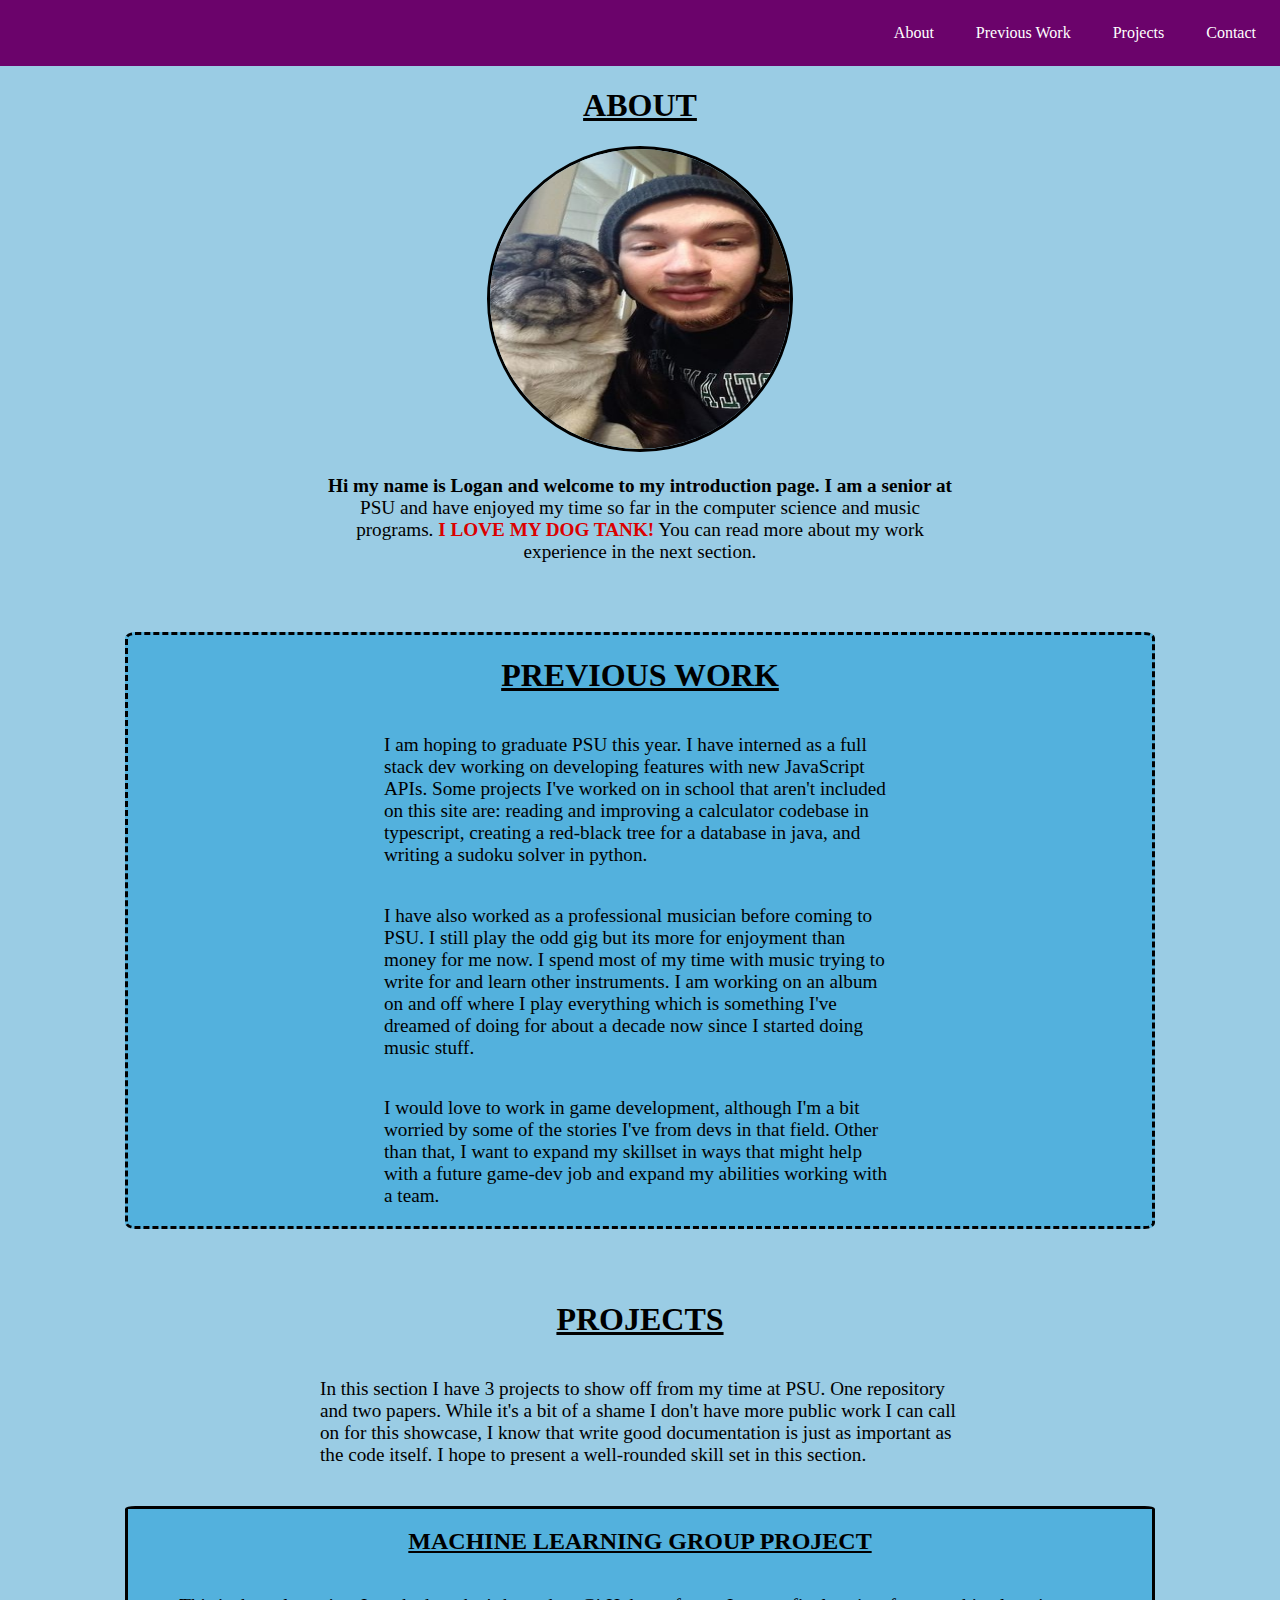
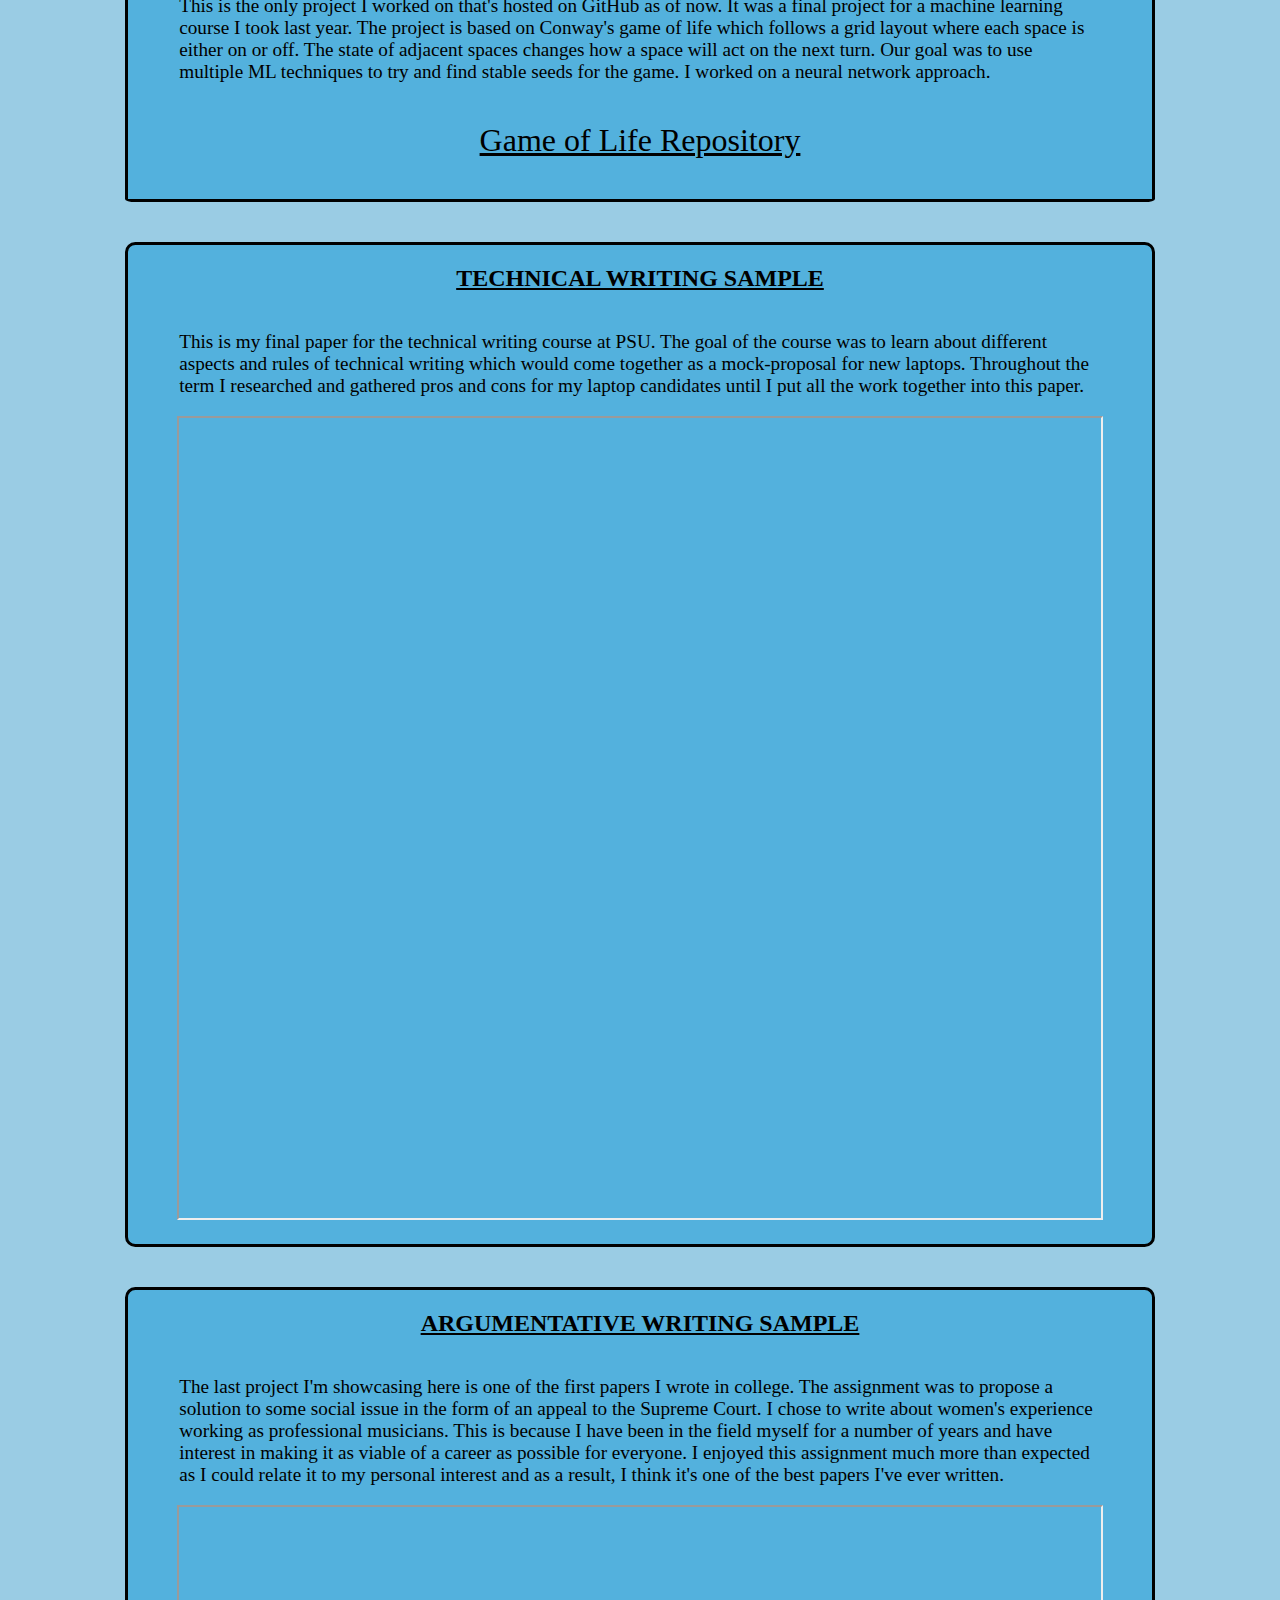
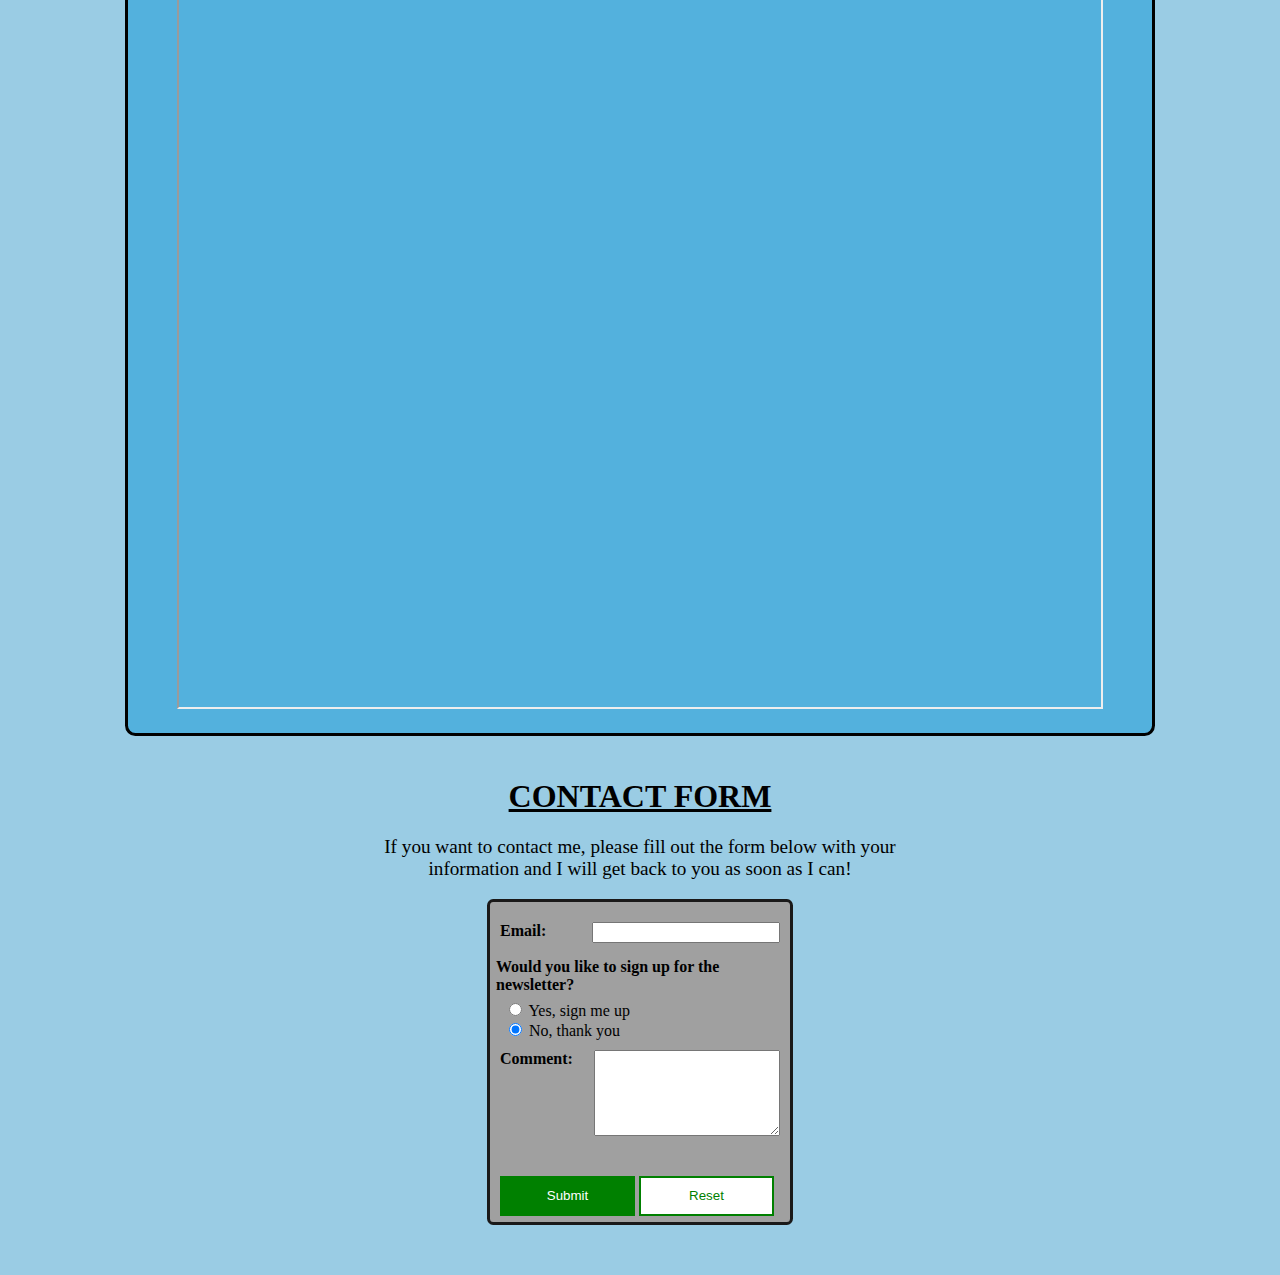
==== commit 0585233a: "Updated form to make sense" ====
--- a/index.html
+++ b/index.html
@@ -150,12 +150,13 @@
         </p>
         <div class="container">
           <form class="form" id="contactForm" action="" onsubmit="return false">
-            <label for="user" class="section-label">Username: </label>
-            <input type="text" id="user" class="input-box" /><br /><br />
             <label for="email" class="section-label">Email: </label>
-            <input type="email" id="email" class="input-box" /><br /><br />
-            <label for="pass" class="section-label">Password: </label>
-            <input type="password" id="pass" class="input-box" /><br /><br />
+            <input
+              type="email"
+              id="email"
+              class="input-box"
+              required
+            /><br /><br />
 
             <fieldset id="newsLetter">
               <legend class="section-label">
@@ -173,12 +174,14 @@
                 class="input-radio"
                 id="newsLetterNo"
                 name="newsLetter"
+                checked="checked"
               />
               <label for="newsLetterNo">No, thank you </label>
             </fieldset>
+            <label for="comment" class="section-label">Comment: </label>
+            <textarea id="comment" class="input-box" required></textarea
+            ><br /><br /><br /><br /><br /><br />
             <br />
-            <label for="date" class="section-label">Date: </label>
-            <input type="date" id="date" class="input-box" /><br /><br />
             <input
               type="submit"
               value="Submit"
--- a/index-styles.css
+++ b/index-styles.css
@@ -175,6 +175,10 @@
   right: 10px;
 }
 
+#comment {
+  height: 80px;
+}
+
 .input-radio {
   margin-left: 25px;
 }
